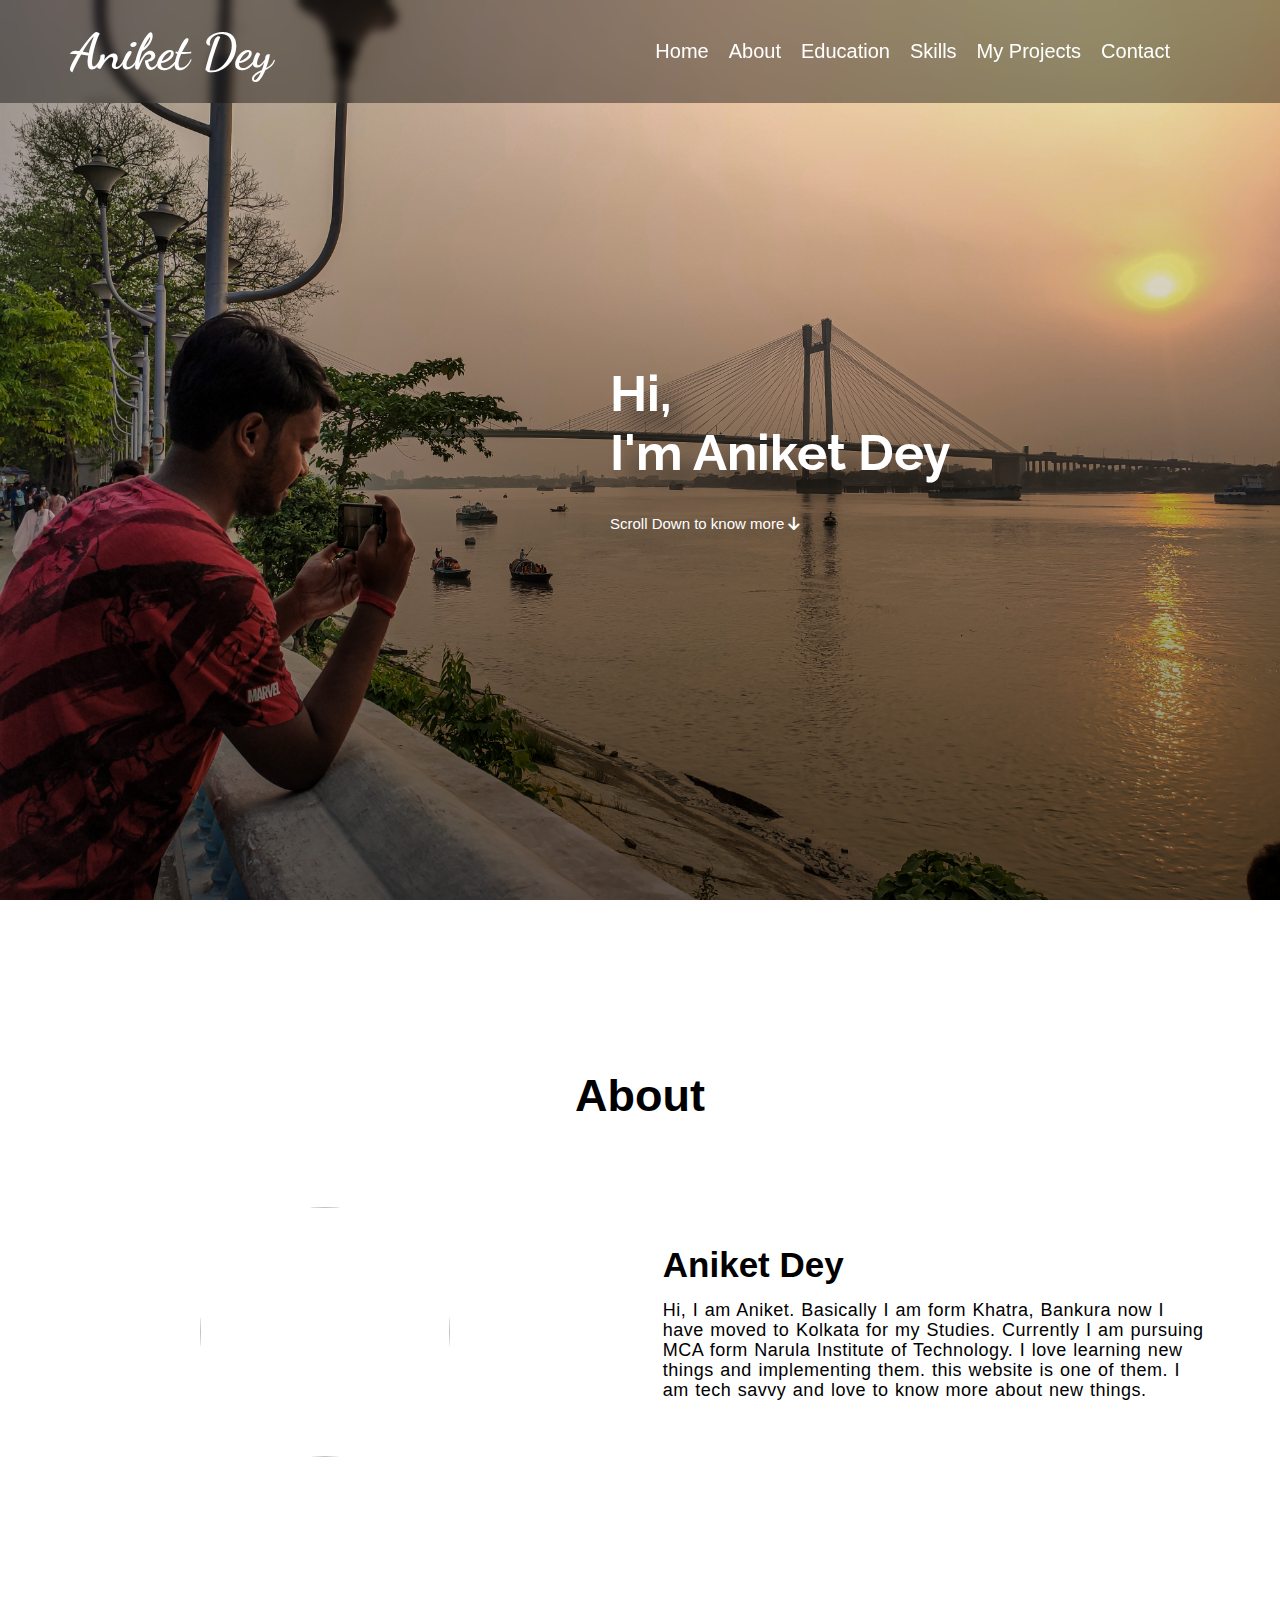
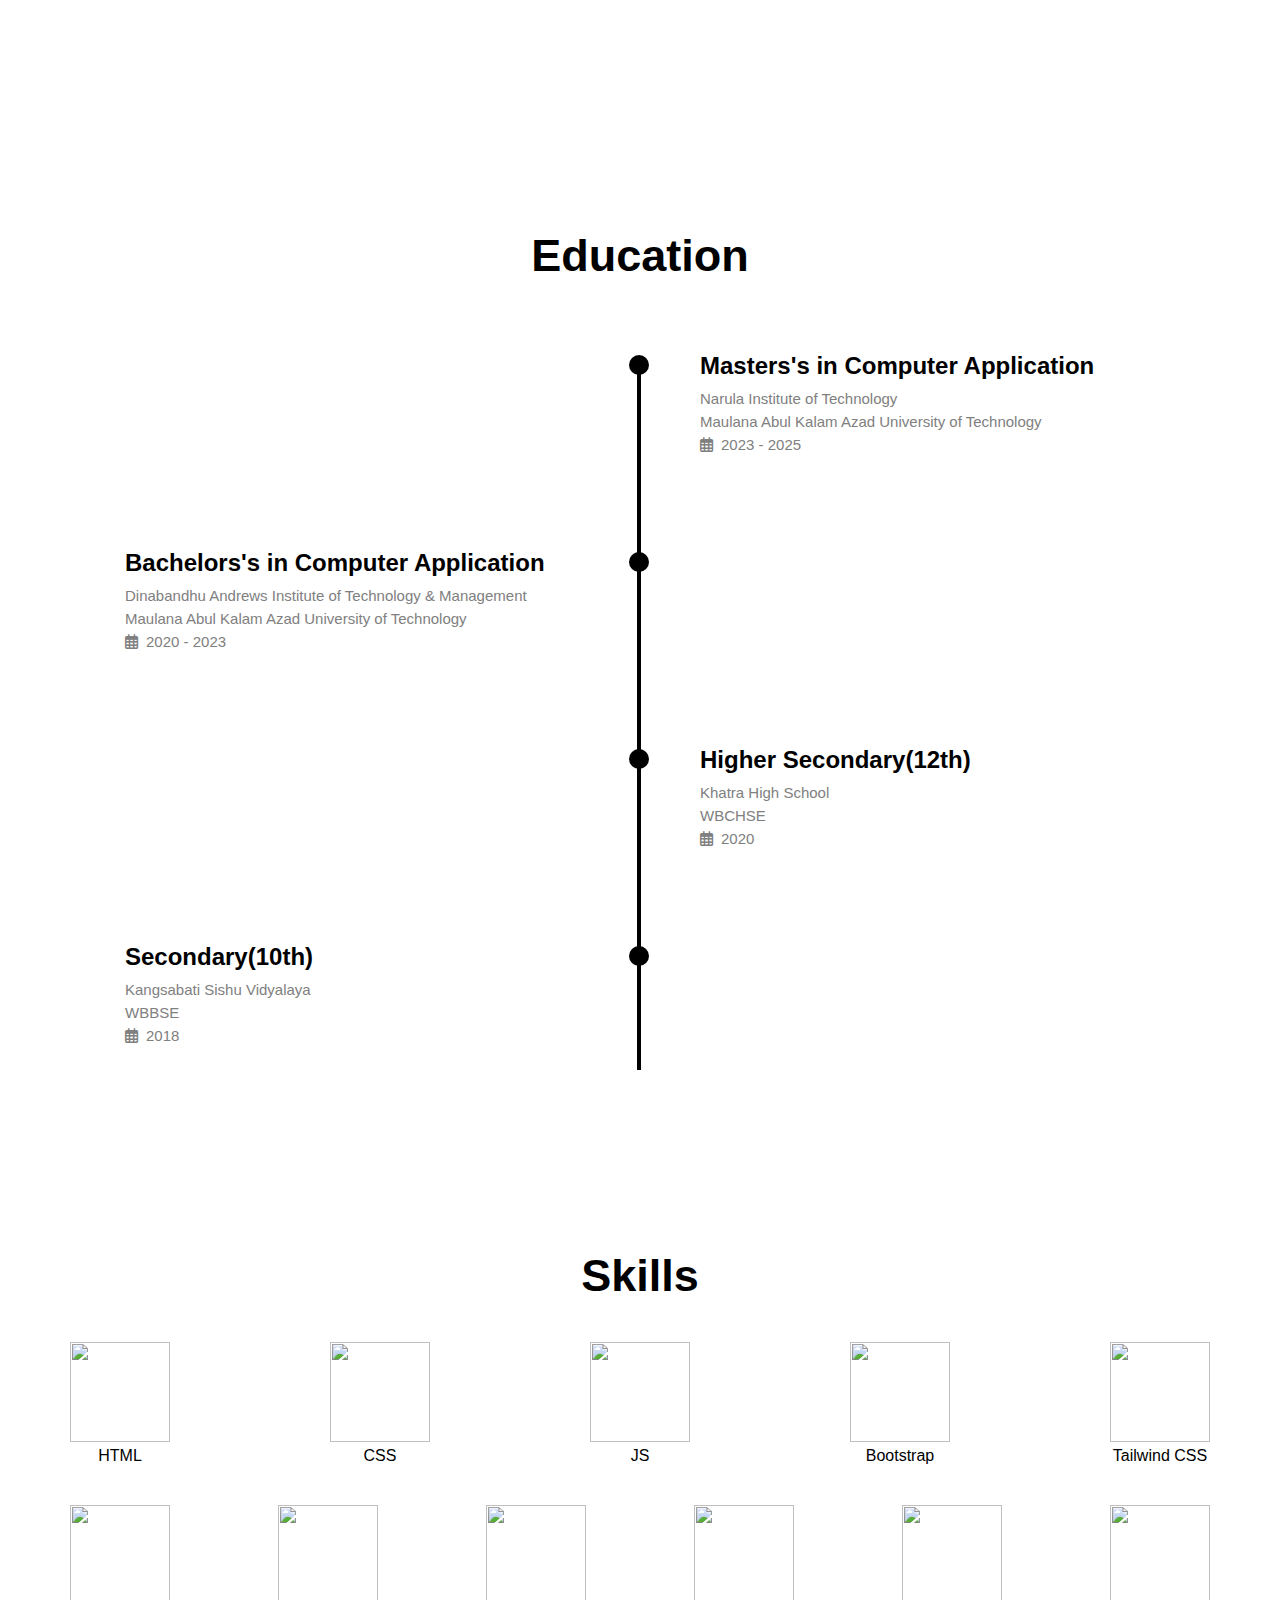
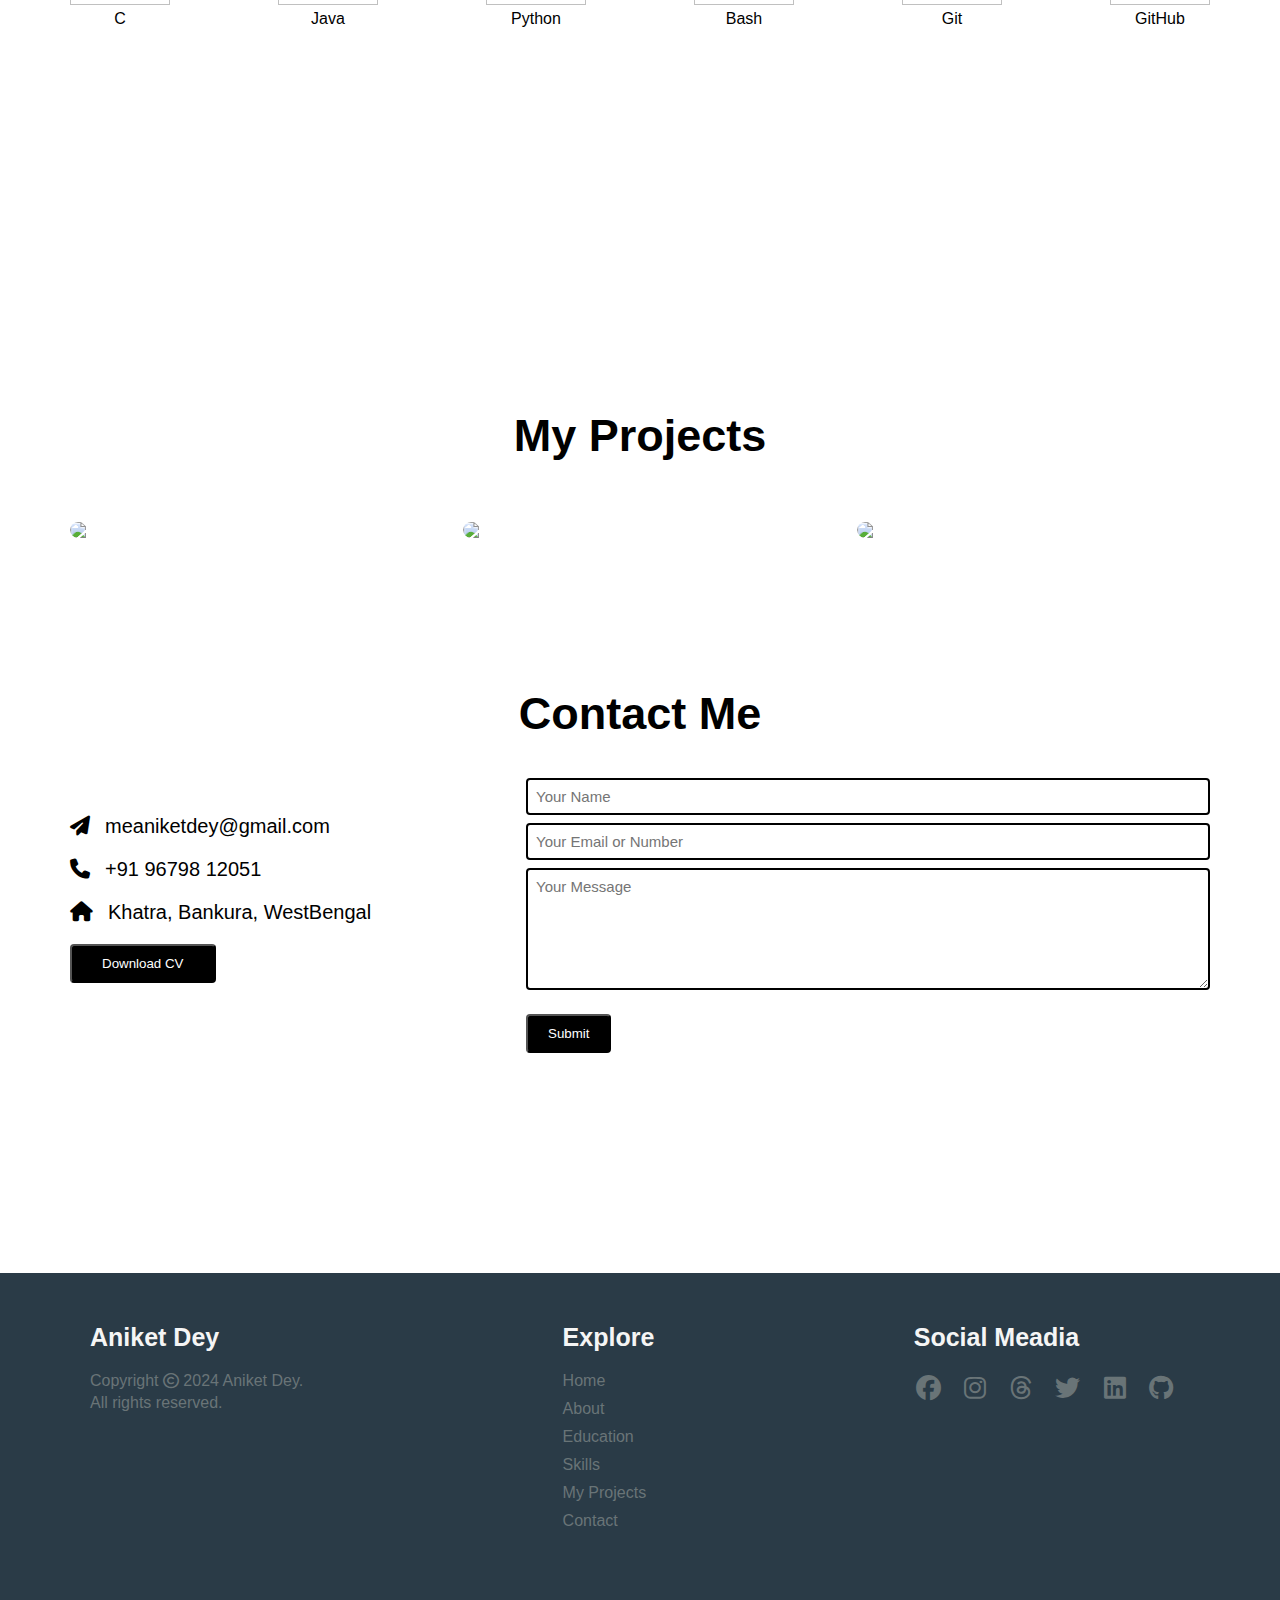
==== index.html @ 24ded34e "added fav icon and comments" ====
<!DOCTYPE html>
<html lang="en">

<head>
    <meta charset="UTF-8">
    <meta http-equiv="X-UA-Compatible" content="IE=edge">
    <meta name="viewport" content="width=device-width, initial-scale=1.0">
    <link rel="preconnect" href="https://fonts.googleapis.com">
    <link rel="preconnect" href="https://fonts.gstatic.com" crossorigin>
    <link href="https://fonts.googleapis.com/css2?family=Dancing+Script:wght@600&display=swap" rel="stylesheet">

    <!-- Lenis CSS Smooth Scroll CDN -->
    <link rel="stylesheet" href="https://unpkg.com/lenis@1.1.13/dist/lenis.css">

    <!-- google fonts links -->
    <link rel="preconnect" href="https://fonts.googleapis.com">
    <link rel="preconnect" href="https://fonts.gstatic.com" crossorigin>
    <link href="https://fonts.googleapis.com/css2?family=Raleway:wght@300&display=swap" rel="stylesheet">
    <link rel="stylesheet" href="https://fonts.googleapis.com/css2?family=Material+Symbols+Outlined:opsz,wght,FILL,GRAD@48,400,0,0" />

    <link rel="preconnect" href="https://fonts.googleapis.com">
    <link rel="preconnect" href="https://fonts.gstatic.com" crossorigin>
    <link href="https://fonts.googleapis.com/css2?family=Montserrat&display=swap" rel="stylesheet">

    <link rel="preconnect" href="https://fonts.googleapis.com">
    <link rel="preconnect" href="https://fonts.gstatic.com" crossorigin>
    <link href="https://fonts.googleapis.com/css2?family=Bebas+Neue&display=swap" rel="stylesheet">

    <!-- favicon Links -->
    <link rel="apple-touch-icon" sizes="180x180" href="fav/apple-touch-icon.png">
    <link rel="icon" type="image/png" sizes="32x32" href="fav/favicon-32x32.png">
    <link rel="icon" type="image/png" sizes="16x16" href="fav/favicon-16x16.png">
    <link rel="manifest" href="fav/site.webmanifest">

    <!-- Font Awesome CDN -->
    <link rel="stylesheet" href="https://cdnjs.cloudflare.com/ajax/libs/font-awesome/6.1.1/css/all.min.css">

    <title>Aniket | Home</title>
    <link rel="stylesheet" href="css/style.css">
</head>

<body>

    <!-- -----------navbar----------- -->

    <div class="header">
        <div class="container">
            <nav class="navbar">
                <div>
                    <h1 id="aniket">Aniket Dey</h1>
                </div>
                <div class="navlink">
                    <ul class="nav-btns">
                        <li><a class="nav-btn " id="btn1" onclick="cng()" href="#home">Home</a></li>
                        <li><a class="nav-btn" id="btn2" onclick="cng2()" href="#about">About</a></li>
                        <li><a class="nav-btn" id="btn2" onclick="cng2()" href="#edu">Education</a></li>
                        <li><a class="nav-btn" id="btn3" onclick="" href="#skills">Skills</a></li>
                        <li><a class="nav-btn" onclick="" href="#project">My Projects</a></li>
                        <li><a class="nav-btn" onclick="" href="#contact">Contact</a></li>
                    </ul>
                </div>
            </nav>
        </div>
    </div>

    <!-- -----------Home----------- -->

    <div class="banner" id="home">
        <div class="text-box">
            <div class="container">
                <div class="text-col">
                    <!-- Element to contain animated typing -->
                    <!-- <span class="h1">Hi, My name is Aniket</span>
                    <span id="element"></span> -->
                    <div class="box">
                        <h1>
                            <span class="h1">Hi,<br>I'm Aniket Dey</span>
                            <br/>
                            <!-- <span class="h1">I'm a </span> -->
                            <span id="element"></span>
                        </h1>
                        <div class="scroll">
                            <a href="#about">
                                Scroll Down to know more
                                <i class="fa-solid fa-arrow-down"></i>
                            </a>
                        </div>
                    </div>  
                </div>
            </div>
        </div>
    </div>

    <!-- -----------about----------- -->

    <section class="about" id="about">
        <div class="title">
            <h1>About</h1>
        </div>
        <div class="container" id="about-con">
            <div class="about-box">
                <div class="about-col about-box1" id="photo">
                    <img src="images1/new.jpg" alt="">
                </div>
                <div class="about-col about-box2" id="about-text">
                    <h2>Aniket Dey</h2>

                    <p>Hi, I am Aniket. Basically I am form Khatra, Bankura now I have moved to Kolkata for my Studies.
                        Currently I am pursuing MCA form Narula Institute of Technology. I love
                        learning new things and implementing them. this website is one of them. I am tech savvy and love
                        to know more about new things.
                    </p>
                </div>
            </div>
        </div>
    </section>

    <!-- -----------education----------- -->

    <section class="edu" id="edu">
        <div class="title">
            <div class="title-box">
                <h1>Education</h1>
            </div>
        </div>
        <div class="container">
            <div class="timeline">
                <div class="cont right">
                    <div class="content">
                        <h2>Masters's in Computer Application</h2>
                        <p>Narula Institute of Technology</p>
                        <p>Maulana Abul Kalam Azad University of Technology</p>
                        <p><i class="fa-regular fa-calendar-days"></i>2023 - 2025</p>
                    </div>
                </div>
                <div class="cont left">
                    <div class="content">
                        <h2>Bachelors's in Computer Application</h2>
                        <p>Dinabandhu Andrews Institute of Technology & Management</p>
                        <p>Maulana Abul Kalam Azad University of Technology</p>
                        <p><i class="fa-regular fa-calendar-days"></i>2020 - 2023</p>
                    </div>
                </div>
                <div class="cont right">
                    <div class="content">
                        <h2>Higher Secondary(12th)</h2>
                        <p>Khatra High School</p>
                        <p>WBCHSE</p>
                        <p><i class="fa-regular fa-calendar-days"></i>2020</p>
                    </div>
                </div>
                <div class="cont left">
                    <div class="content">
                        <h2>Secondary(10th)</h2>
                        <p>Kangsabati Sishu Vidyalaya</p>
                        <p>WBBSE</p>
                        <p><i class="fa-regular fa-calendar-days"></i>2018</p>
                    </div>
                </div>
              </div>
        </div>
        
    </section>

    <!-- -----------skills----------- -->

    <section class="skills" id="skills">
        <div class="title">
            <h1>Skills</h1>
        </div>
        <div class="container">
            <div class="skills-box">
                <div class="skills-row">
                    <div class="skills-col">
                        <img src="images1/html.svg" alt="">
                        <p>HTML</p>
                    </div>

                    <div class="skills-col">
                        <img src="images1/css.svg" alt="">
                        <p>CSS</p>
                    </div>

                    <div class="skills-col">
                        <img src="images1/javascript.svg" alt="">
                        <p>JS</p>
                    </div>

                    <div class="skills-col">
                        <img src="images1/bootstrap.svg" alt="">
                        <p>Bootstrap</p>
                    </div>

                    <div class="skills-col">
                        <img src="images1/tailwind-css.svg" alt="">
                        <p>Tailwind CSS</p>
                    </div>
                    
                </div>
                
                <div class="skills-row" id="box2">
                    <div class="skills-col">
                        <img src="images1/c.svg" alt="">
                        <p>C</p>
                    </div>

                    <div class="skills-col">
                        <img src="images1/java.svg" alt="">
                        <p>Java</p>
                    </div>
                    
                    <div class="skills-col">
                        <img src="images1/python.svg" alt="">
                        <p>Python</p>
                    </div>
                    
                    <div class="skills-col">
                        <img src="images1/bash.svg" alt="">
                        <p>Bash</p>
                    </div>
                    <div class="skills-col">
                        <img src="images1/git.svg" alt="">
                        <p>Git</p>
                    </div>
                    <div class="skills-col">
                        <img src="images1/github.svg" alt="">
                        <p>GitHub</p>
                    </div>
                </div>
            </div>
        </div>
    </section>

    <!-- -----------Projects----------- -->

    <section class="project" id="project">
        <div class="title">
            <h1>My Projects</h1>
        </div>
        <div class="container">
            <div class="project-box">

                <div class="project-col">
                    <img src="images1/work-2.png">
                    <div class="layer">
                        <h3>Sproutt Media's Website</h3>
                        <p> I've designed and developed a responsive website for Sproutt Media that looks great on any device and has integrated Google Sheets to streamline inquiries directly from the site.  <br><br>*it's a paid work so can't share the code</p>
                        <div class="links">
                            <a href="https://sprouttmedia.com/" target="_blank">
                                <i class="fa-solid fa-arrow-up-right-from-square"></i>
                            </a>
                        </div>
                    </div>
                </div>

                <div class="project-col">
                    <img src="images1/work-3.png">
                    <div class="layer">
                        <h3>CV Wala</h3>
                        <p>CV Wala is a web-based application that simplifies the process of creating a professional-looking CV</p>
                        <div class="links">
                            <a href="http://cvwala.infinityfreeapp.com/?i=1" target="_blank" title="Follow Link">
                                <i class="fa-solid fa-arrow-up-right-from-square"></i>
                            </a>
                            <a href="https://github.com/AniketDey06/CV_Wala" target="_blank" title="Source Code">
                                <i class="fa-brands fa-github"></i>
                            </a>
                        </div>
                    </div>
                </div>

                <div class="project-col">
                    <img src="images1/work-1.png">
                    <div class="layer">
                        <h3>My Portfolio Website</h3>
                        <p>It is show case my Skills, Projects and Deatails</p>
                        <div class="links">
                            <a href="https://github.com/AniketDey06/Portfoliohost" target="_blank" title="Follow Link">
                                <i class="fa-brands fa-github"></i>
                            </a>
                            <!-- <a href="https://aniketdey06.github.io/university/" target="_blank" title="Source Code">
                                <i class="fa-brands fa-github"></i>
                            </a> -->
                        </div>
                    </div>
                </div>

            </div>
        </div>
    </section>

    <!-- -----------Contact----------- -->

    <section class="contact" id="contact">
        <div class="title">
            <h1 class="sub-title">Contact Me</h1>
        </div>
        <div class="container">
            <div class="contact-box">
                <div class="contact-1">
                    <p><i class="fa-solid fa-paper-plane"></i><a href="https://mail.google.com/mail/u/0/?view=cm&amp;fs=1&amp;tf=1&amp;source=mailto&amp;to=meaniketdey@gmail.com" target="_blank" rel="nofollow noopener" title="Send Email">meaniketdey@gmail.com</a></p>
                    <p><i class="fa-solid fa-phone"></i><a href="tel:+919679812051" title="Call">+91 96798 12051</a></p>
                    <p><i class="fa-solid fa-house"></i>Khatra, Bankura, WestBengal</p>
                    <button type="submit" class="cv btn">
                        <a href="CURRICULAM VITAE.pdf" download="">Download CV</a>
                    </button>
                </div>
                <div class="contact-2">
                    <form name="submit-to-google-sheet">
                        <input type="text" name="Name" placeholder="Your Name" required>
                        <input type="email number" name="Email" placeholder="Your Email or Number" required>
                        <textarea name="Message" rows="6" placeholder="Your Message"></textarea>
                        <button type="submit" class="btn" id="submit">Submit</button>
                    </form>
                    <span id="msg">

                    </span>
                </div>
            </div>
        </div>
    </section>

    <!-- -----------footer----------- -->

    <footer class="foot">
        <div class="container">
            <div class="foot-box">
                <div class="foot-col">
                    <h1>Aniket Dey</h1>
                    <div class="foot-item">
                        <p>Copyright <i class="fa-regular fa-copyright"></i> 2024 Aniket Dey.</p>
                        <p>All rights reserved.</p>
                    </div>
                </div>
                <div class="foot-col">
                    <h1>Explore</h1>
                    <div class="foot-item">
                        <a href="#home">Home</a>
                        <a href="#about">About</a></li>
                        <a href="#edu">Education</a></li>
                        <a href="#skills">Skills</a>
                        <a href="#project">My Projects</a>
                        <a href="#contact">Contact</a>
                    </div>
                </div>
                <div class="foot-col">
                    <h1>Social Meadia</h1>
                    <div class="foot-item">
                        <div class="icons">
                            <a href="https://www.facebook.com/aniket.dey.3998263" target="_blank">
                                <i class="fa-brands fa-facebook"></i>
                            </a>
                            <a href="https://instagram.com/aniket_dey_?igshid=YmMyMTA2M2Y=" target="_blank">
                                <i class="fa-brands fa-instagram"></i>
                            </a>
                            <a href="https://www.threads.net/@aniket_dey_" target="_blank">
                                <i class="fa-brands fa-threads"></i>
                            </a>
                            <a href="https://twitter.com/AniketDey_?t=77IrFB-_2N0jn8jHbGXH6w&s=08" target="_blank">
                                <i class="fa-brands fa-twitter"></i>
                            </a>
                            <a href="https://www.linkedin.com/in/aniket-dey-415ab4246" target="_blank">
                                <i class="fa-brands fa-linkedin"></i>
                            </a>
                            <a href="https://github.com/AniketDey06" target="_blank">
                                <i class="fa-brands fa-github"></i>
                            </a>
                        </div>
                    </div>
                </div>
            </div>
        </div>
    </footer>


    <!-- lenis Smooth Scroll CDN -->
    <script src="https://unpkg.com/lenis@1.1.13/dist/lenis.min.js"></script> 

    <!-- Lenis Smooth Scroll setup JS -->
    <script>
        const lenis = new Lenis()

        function raf(time) {
            lenis.raf(time)
            requestAnimationFrame(raf)
        }

        requestAnimationFrame(raf)
    </script>

    <!-- Load library from the CDN -->
    <script src="https://unpkg.com/typed.js@2.0.16/dist/typed.umd.js"></script>

    <!-- Setup and start animation! -->
    <script>
        var typed = new Typed('#element', {
            strings: ['Web Developer', 'Front-end Designer', 'Freelancer'],
            typeSpeed: 50,
            loop: true
        });
    </script>


    <!-- -----------Contact form----------- -->

    <script>
        const scriptURL = 'https://script.google.com/macros/s/AKfycbyYKMcqxNwmUknYV98rZva_mEgQDG1DT-sWE2nv4iZ9PsyEM9rnydAwpBmk3xLFHGhzTA/exec'
        const form = document.forms['submit-to-google-sheet']
        const msg = document.getElementById("msg")
        const submit = document.getElementById("submit")


        form.addEventListener('submit', e => {
            e.preventDefault()
            submit.disabled = true;
            fetch(scriptURL, { method: 'POST', body: new FormData(form) })
            .then(response => {
                msg.innerHTML = "Message sent Successfully!"
                setTimeout(function () {
                    msg.innerHTML = ""
                    submit.disabled = false;
                }, 2000)
                form.reset()
            })
            .catch(error => console.error('Error!', error.message))
        })
    </script>
    <script src="https://kit.fontawesome.com/937cb35aee.js" crossorigin="anonymous"></script>
</body>

</html>
---- css/style.css ----
/* Lenis Smooth Scroll Setup CSS */
html.lenis,
html.lenis body {
    height: auto;
}

.lenis.lenis-smooth {
    scroll-behavior: auto !important;
}

.lenis.lenis-smooth [data-lenis-prevent] {
    overscroll-behavior: contain;
}

.lenis.lenis-stopped {
    overflow: hidden;
}

.lenis.lenis-smooth iframe {
    pointer-events: none;
}


/* Normal CSS */
* {
    margin: 0;
    padding: 0;
    box-sizing: border-box;
    font-family: 'Poppins', sans-serif;
}

html {
    scroll-behavior: smooth;
}

::-webkit-scrollbar {
    width: 0rem;
}

/* ::-webkit-scrollbar-track{
    background-color: rgb(120, 112, 112);
} */

/* ::-webkit-scrollbar-thumb{
    background-color: rgb(170, 170, 170);
    border-radius: 10px;
    border: 4px solid transparent;
    background-clip: content-box;
} */

.banner {
    width: 100%;
    height: 100vh;
    background: linear-gradient(rgba(4, 9, 30, 0), rgba(0, 0, 0, 0.5)), url(../images1/bg.jpg);
    background-size: cover;
    background-position: center center;
    margin-top: 0;
    position: relative;
    background-attachment: fixed;
    display: flex;
    align-items: center;
    justify-content: center;
}

.header {
    background: rgba(0, 0, 0, 40%);
    backdrop-filter: blur(5px);
    width: 100%;
    /* height: 20%; */
    background-position: fixed;
    position: fixed;
    top: 0;
    margin-bottom: 0;
    z-index: 2;
}

.container {
    width: 1140px;
    margin: auto;
}

/* navbar */

.navbar {
    display: flex;
    justify-content: space-between;
    align-items: center;
}

.navbar h1 {
    color: white;
    font-size: 50px;
    transition: 1s;
    z-index: 200;
    font-family: 'Dancing Script', cursive;
    /* font-family: 'Bebas Neue', sans-serif; */
}

.navbar h1:hover {
    text-shadow: 20px 20px 25px black;
}

.navlink ul {
    margin: 40px;
    display: flex;
}

.navlink ul li {
    text-align: center;
    padding-left: 20px;
    list-style: none;
}

.navlink ul li a {
    text-decoration: none;
    color: white;
    position: relative;
    font-size: 20px;
    font-weight: 300;
    transform: 1s;
}

.navlink ul li a::after {
    content: '';
    width: 00;
    height: 3px;
    background: white;
    position: absolute;
    left: 0;
    bottom: -6px;
    transition: 0.5s;
    border-radius: 5px;
}

.navlink ul li a:hover::after {
    width: 100%;
}

.navlink ul li .active-btn::after {
    width: 100%;
}

/* body */

.text-box {
    font-size: 30px;
    display: flex;
    /* top: 36%; */
    right: 200px;
    position: absolute;
}

.text-col {
    color: white;
    float: right;
    padding: 20px 0px;
    font-size: 30px;
    display: flex;
    justify-content: space-between;

    width: 470px;
    height: 275ox;
}


.text-col h1 span {
    text-shadow: 20px 20px 20px rgb(0 0 0 / 50%);
    font-family: 'Raleway', sans-serif;
    /* width: 6000px !important; */
}



.text-col h1 {
    margin-bottom: 20px;
    /* width: 650px; */
    font-size: 50px;
}

.text-col a {
    font-size: 15px;
    text-decoration: none;
    text-align: right;
    color: white;
}

.text-col a i {
    font-size: 15px;
}

/* #element{
    width: 6000px !important;
} */

/* about */

.about {
    width: 100%;
    text-align: center;
    margin-top: 40px;
    padding-top: 130px;
    height: 80vh;
}

#about-con {
    margin: auto;
}

section h1 {
    font-size: 45px;
    /* text-transform: uppercase; */
}

.about-box {
    width: 100%;
    display: flex;
    margin-top: 50px;
    margin-bottom: 50px;
    position: relative;
    justify-content: space-between;
}

.about-col {
    flex-basis: 48%;
    width: 500px;
    height: 300px;
    text-align: left;
    display: flex;
    flex-direction: column;
    align-items: left;
    justify-content: center;

}

#photo img {
    width: 250px;
    height: 250px;
    border-radius: 50%;
    position: absolute;
    top: 35px;
    left: 130px;

}

.about-col h2 {
    font-size: 35px;
}

.about-col p {
    margin-top: 15px;
    line-height: 20px;
    word-spacing: 1px;
    letter-spacing: 0.5px;
    font-size: large;
}

.title h1 {
    position: relative;
}

.about .title h1::before {
    height: 2.5px;
}

.about:hover>.title h1::before {
    width: 130px;
}

/* education */

.edu {
    width: 100%;
    text-align: center;
    margin-top: 40px;
    padding-top: 130px;
    /* height: 80vh; */
}

.edu:hover>.title h1::before {
    width: 217px;
}

.timeline {
    position: relative;
    max-width: 1200px;
    margin: 0 auto;
}

/* The actual timeline (the vertical ruler) */
.timeline::after {
    content: '';
    position: absolute;
    width: 4px;
    background-color: rgb(0, 0, 0);
    top: 25px;
    bottom: 0;
    left: 50%;
    margin-left: -3px;
}

/* Container around content */
.cont {
    padding: 10px 40px;
    position: relative;
    background-color: inherit;
    width: 50%;
    margin-top: 50px;
    margin-bottom: 50px;
}

/* The circles on the timeline */
.cont::after {
    content: '';
    position: absolute;
    width: 20px;
    height: 20px;
    right: -9px;
    background-color: rgb(0, 0, 0);
    /* border: 4px solid #FF9F55; */
    top: 23px;
    border-radius: 50%;
    z-index: 0;
}

/* Place the container to the left */
.left {
    left: 0;
}

/* Place the container to the right */
.right {
    left: 575px;
}



/* Fix the circle for containers on the right side */
.right::after {
    left: -16px;
}

/* The actual content */
.content {
    padding: 10px 15px;
    background-color: white;
    position: relative;
    border-radius: 6px;
    /* box-shadow: 0 8px 20px rgb(0 0 0 / 30%); */
    text-align: left;
}

.content h2 {
    margin-bottom: 10px;
}

.content p {
    margin-bottom: 6px;
    font-size: 15px;
    color: gray;
}

.content p i {
    margin-right: 8px;
}

/* Media queries - Responsive timeline on screens less than 600px wide */
@media screen and (max-width: 1200px) {

    /* Place the timelime to the left */
    .timeline::after {
        left: 26px;
    }

    /* Full-width containers */
    .cont {
        width: 100%;
        padding-left: 70px;
        padding-right: 25px;
    }

    /* Make sure that all arrows are pointing leftwards */
    .cont::before {
        left: 60px;
        border: medium solid white;
        border-width: 10px 10px 10px 0;
        border-color: transparent white transparent transparent;
    }

    /* Make sure all circles are at the same spot */
    .left::after,
    .right::after {
        left: 15px;
    }

    /* Make all right containers behave like the left ones */
    .right {
        left: 0%;
    }
}

/* skills */

.skills {
    width: 100%;
    text-align: center;
    margin-top: 40px;
    height: 80vh;
    padding-top: 130px;
}


.title h1::before {
    content: "";
    width: 0px;
    height: 2px;
    background-color: rgb(9, 8, 8);
    position: absolute;
    top: 100%;
    transition: 2s;
    border-radius: 10px;
}

.skills .title h1::before {
    height: 2.5px;
}

.skills:hover>.title h1::before {
    width: 115px;
}

.skills-box {
    margin-bottom: 100px;
}

.skills-row {
    margin-top: 40px;
    /* margin-bottom: 50px; */
    display: flex;
    justify-content: space-between;
    /* border: 1px solid blue; */
}

.skills-col {
    text-align: left;
    border-radius: 5px;
    text-align: left;
    position: relative;
    display: flex;
    align-items: center;
    justify-content: center;
    flex-direction: column;
    /* height: 160px;
    width: 115px; */
}

.skills-col i {
    font-size: 100px;
}

.skills-col img {
    height: 100px;
    width: 100px;
}

.skills-col p {
    margin-top: 5px;
    font-weight: 400;
    font-family: 'Poppins', sans-serif;
}

/* -----------Projects----------- */

.project {
    width: 100%;
    text-align: center;
    margin-top: 50px;
    padding-top: 110px;
}

.project .title h1::before {
    height: 2.5px;
}

.project:hover>.title h1::before {
    width: 250px;
}

.project .title h1 {
    padding: 10px;
}

.project-box {
    display: grid;
    grid-template-columns: repeat(auto-fit, minmax(250px, 1fr));
    grid-gap: 40px;
    margin-top: 50px;

}

.project-col {
    border-radius: 10px;
    position: relative;
    overflow: hidden;
}

.project-col img {
    width: 100%;
    border-radius: 10px;
    display: block;
    transition: 0.5s;
}

.layer {
    width: 100%;
    height: 0%;
    background: linear-gradient(rgba(0, 0, 0, 0.5), #95a5a6);
    border-radius: 10px;
    position: absolute;
    left: 0%;
    bottom: 0%;
    overflow: hidden;
    display: flex;
    align-items: center;
    justify-content: center;
    flex-direction: column;
    color: whitesmoke;
    padding: 0 40px;
    text-align: center;
    font-size: 14px;
    transition: 1s;
}

.layer h3 {
    font-size: 20px;
    font-weight: 500;
    margin-bottom: 20px;
}

.layer .links {
    width: 50%;
    display: flex;
    justify-content: space-around;
}

.layer a {
    margin-top: 20px;
    color: black;
    text-decoration: none;
    font-size: 18px;
    line-height: 51px;
    background: #fff;
    width: 50px;
    height: 50px;
    border-radius: 50%;
    font-weight: 900;
}

.project-col:hover img {
    transform: scale(1.1);
}

.project-col:hover .layer {
    height: 100%;
}

/* -----------Contact----------- */

.contact {
    width: 100%;
    text-align: center;
    margin-top: 20px;
    margin-bottom: 40px;
    height: 75vh;
    padding-top: 130px;
}

.contact .title h1::before {
    height: 2.5px;
}

.contact:hover>.title h1::before {
    width: 242px;
}

.contact-box {
    display: flex;
    text-align: left;
    align-items: center;
    justify-content: space-between;
    padding-top: 30px;
    padding-bottom: 30px;
}

.contact-1 {
    flex-basis: 35%;
    margin-bottom: 80px;
}

.contact-2 {
    flex-basis: 60%;
}

.contact-1 p {
    margin-top: 20px;
    font-size: 20px;
}

.contact-1 p a {
    text-decoration: none;
    color: #000;
    font-size: 20px;
}

.contact-1 p i {
    margin-right: 15px;
}

.contact-2 form {
    width: 100%;
}

form input,
form textarea {
    width: 100%;
    padding: 8px;
    margin-top: 8px;
    outline: black;
    border-radius: 4px;
    font-size: 15px;
    border: 2px solid black;
}

.btn {
    padding: 10px 20px;
    margin-top: 20px;
    background: #000;
    color: white;
    border-radius: 4px;
    transition: 0.5s;
    cursor: pointer;
}

.cv {
    padding: 10px 30px;
    margin-top: 20px;
}

.cv a {
    text-decoration: none;
    color: white;
    width: 100%;
}

.cv:hover>a {
    color: #000;
}

.btn:hover {
    background: white;
    border-color: black;
    color: black;
}

#msg {
    color: #61b752;
    margin-top: 15px;
    display: block;
}

.foot {
    width: 100%;
    margin-top: 40px;
    height: 40vh;
    background: #2A3B47;
    ;
}

.foot-box {
    margin: 20px;
    padding-top: 50px;
    display: flex;
    flex-basis: 33%;
    justify-content: space-between;
}

.foot-col h1 {
    color: whitesmoke;
    font-size: 25px;
}


.foot-item {
    margin-top: 20px;
    color: #697477;
    display: flex;
    flex-direction: column;
}

.foot-item p {
    padding-bottom: 4px;
}

.foot-item a {
    padding-left: 0;
    color: #697477;
    text-decoration: none;
    padding-bottom: 10px;
    transition: 0.5s;
}

.foot-item a:hover {
    color: white;
}

.icons a {
    text-decoration: none;
    font-size: 25px;
    margin-right: 15px;
    display: inline-block;
    transition: 0.5s;
    padding: 2px;
}

.icons a:hover {
    color: whitesmoke;
    transform: translateY(-5px);
}

.contact-2 span {
    height: 20px;
}








@media screen and (max-width: 1150px) {
    .container {
        width: auto;
        /* margin: auto; */
        padding: 10px 10%;
    }

    .navbar {
        display: flex;
        flex-direction: column;
        margin-top: 15px;
        justify-content: center;
        align-items: center;
    }

    .navlink ul {
        margin: 10px;
        display: flex;

    }

    .navlink ul li {
        text-align: center;
        padding-left: 5px;
        padding-right: 5px;
        list-style: none;

    }

    .navlink ul li a {
        text-decoration: none;
        color: white;
        position: relative;
        font-size: 12px;
        font-weight: 300;
        transform: 1s;
    }

    .banner {
        width: 100%;
        height: 100vh;
        background: linear-gradient(rgba(4, 9, 30, 0), rgba(0, 0, 0, 0.5)), url(../images1/bg_responcive.jpg);
        /* background: rgb(94, 94, 94); */
        background-size: cover;
        background-position: center left;
        margin-top: 0;
        position: relative;
        background-attachment: fixed;
        display: flex;
        align-items: center;
        justify-content: center;
    }

    .text-box {
        right: 40px;
        justify-content: center;
        align-items: center;
    }

    .text-col {
        width: auto;
        height: auto;
        display: flex;
        align-items: center;
        justify-content: center;
    }

    .box {
        width: auto;
        /* display: flex; */
        /* height: 315px; */
        width: 300px;
    }

    .box>h1 {
        height: 300px;
        width: 250px;
    }

    /* about */
    .about {
        margin-top: 80px;
        margin-bottom: 190px;

    }

    .about-box {
        margin-top: 70px;
        display: flex;
        height: 80vh;
        width: 100%;
        /* position: static; */
        flex-direction: column;
        justify-content: space-between;
        align-items: center;

    }

    .about-col {
        display: flex;
        width: 300px;
        height: 300px;
        align-items: center;
        justify-content: center;
        text-align: justify;
    }

    .about-box1 {
        background: url(../images1/new.jpg);
        background-size: cover;
        background-position: center center;
        /* width: 250px;
        height: 250px; */
        border-radius: 50%;
        display: block;
    }

    #about-text p {
        text-align: center;
        line-height: 20px;
    }

    #photo img {
        /* width: 250px;
        height: 250px;
        border-radius: 50%; */
        display: none;
    }

    .skills {
        height: auto;
        width: auto;
    }

    .skills-row {
        flex-wrap: wrap;
        justify-content: space-around;
    }

    .project-box {
        flex-wrap: wrap;
        justify-content: space-around;
    }

    .layer {
        height: 100%;
    }

    .contact {
        height: 100vh;
    }

    .contact-box {
        flex-direction: column;
    }


    .foot {
        height: 70vh;
    }

    .foot-box {
        flex-wrap: wrap;
        padding-top: 10px;
        align-items: start;
    }

    .foot-col {
        margin: 15px;
    }
}
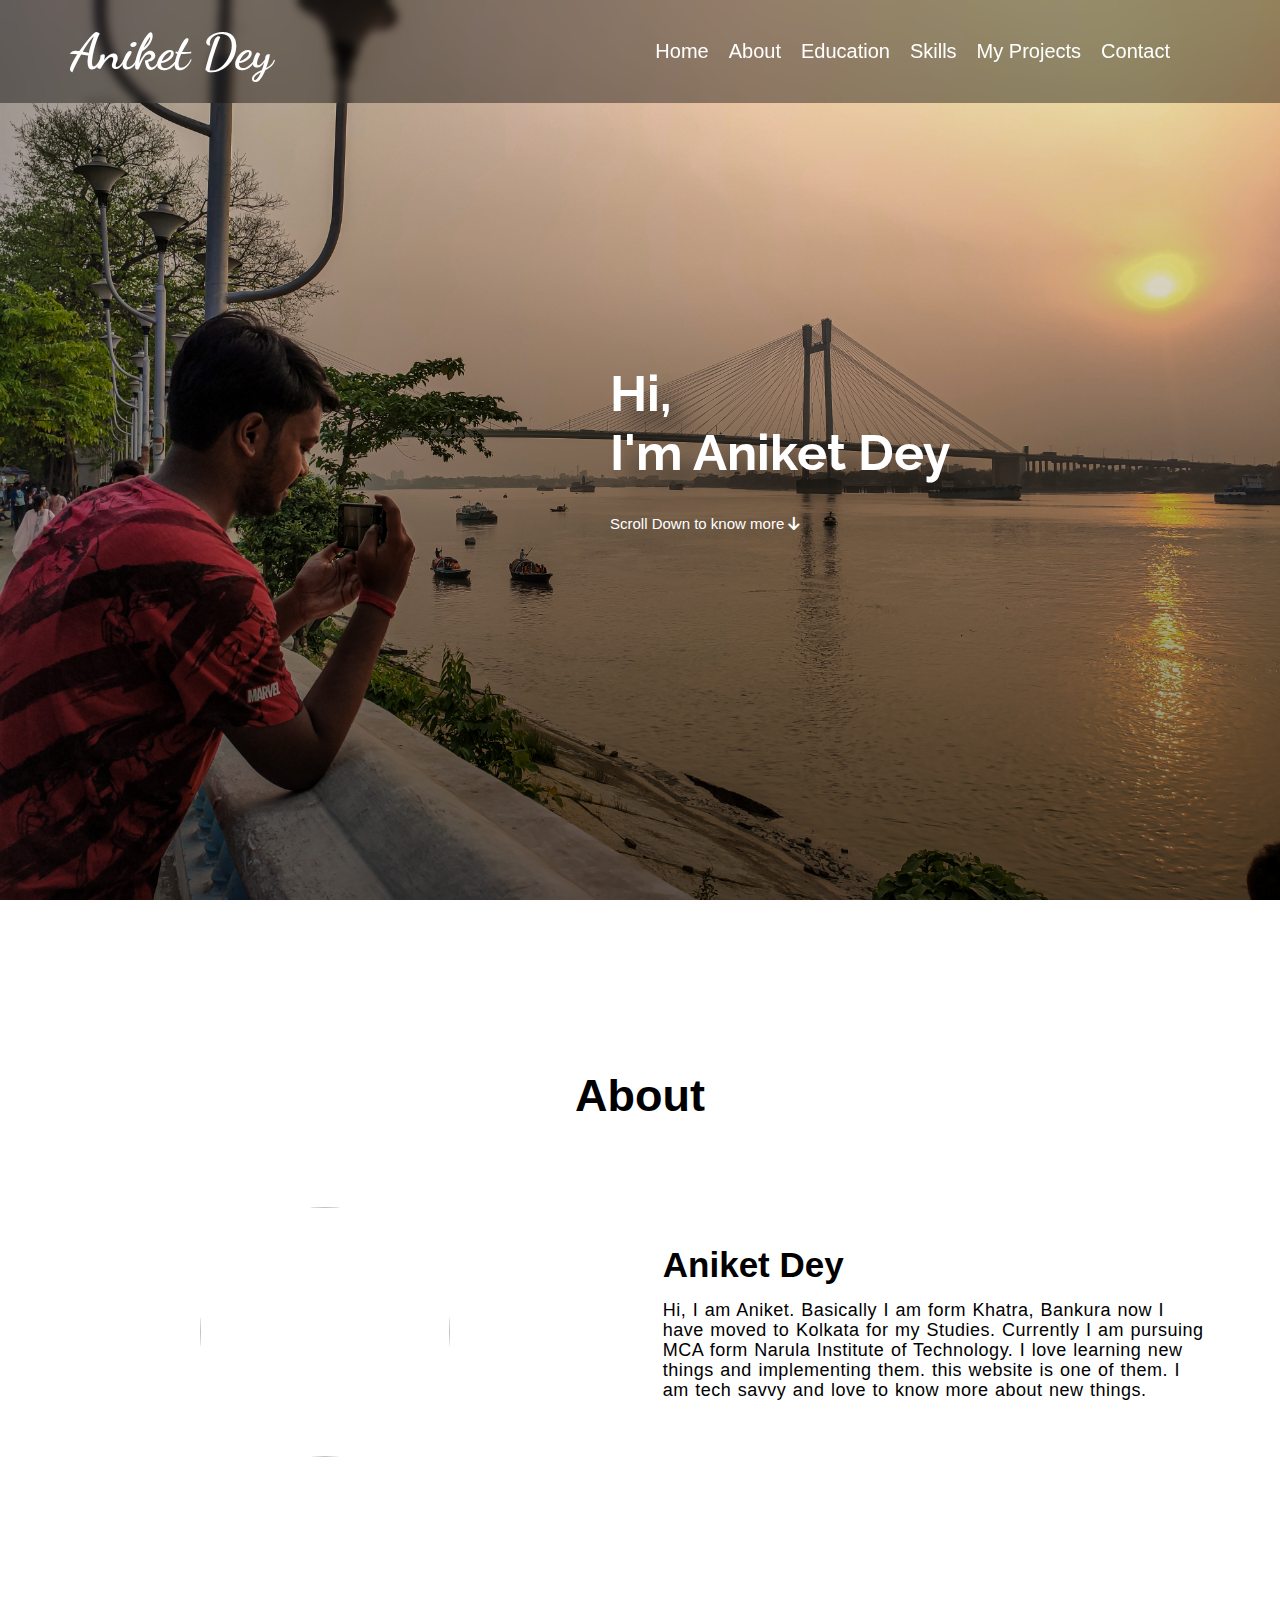
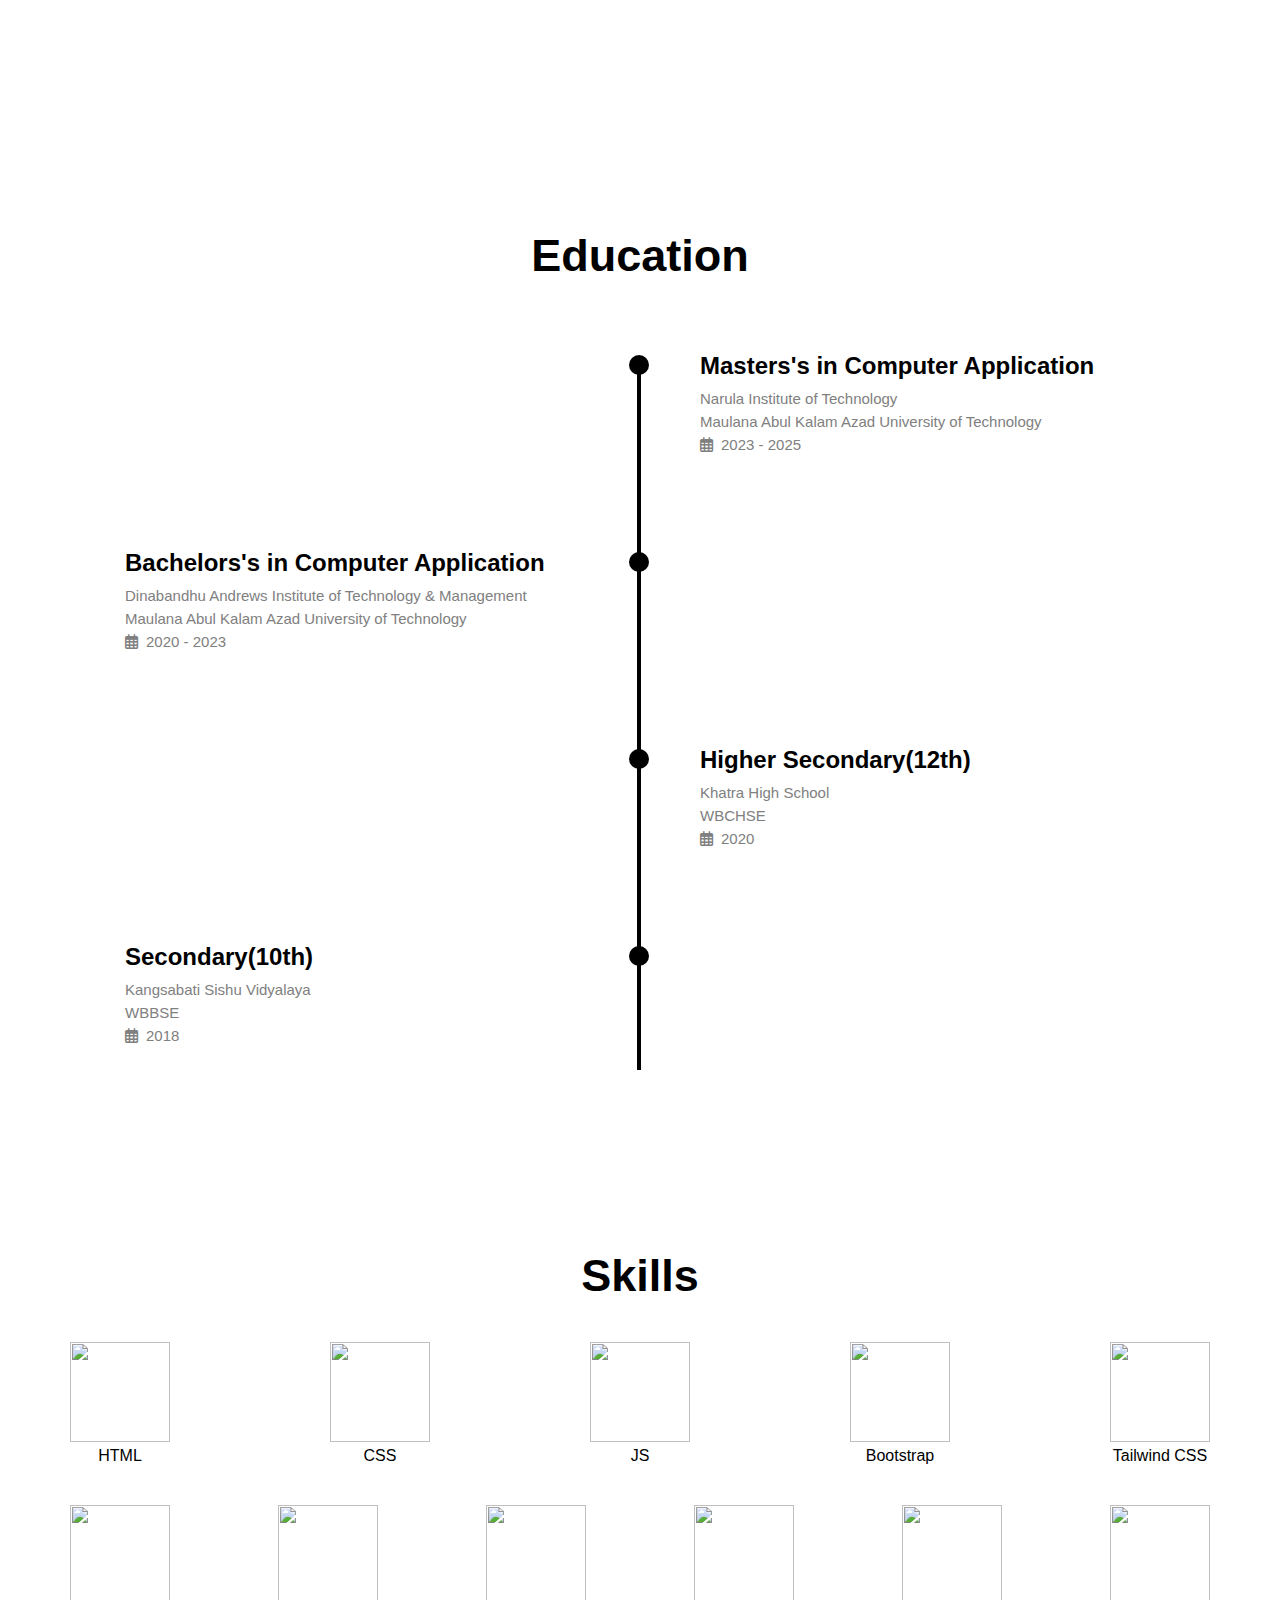
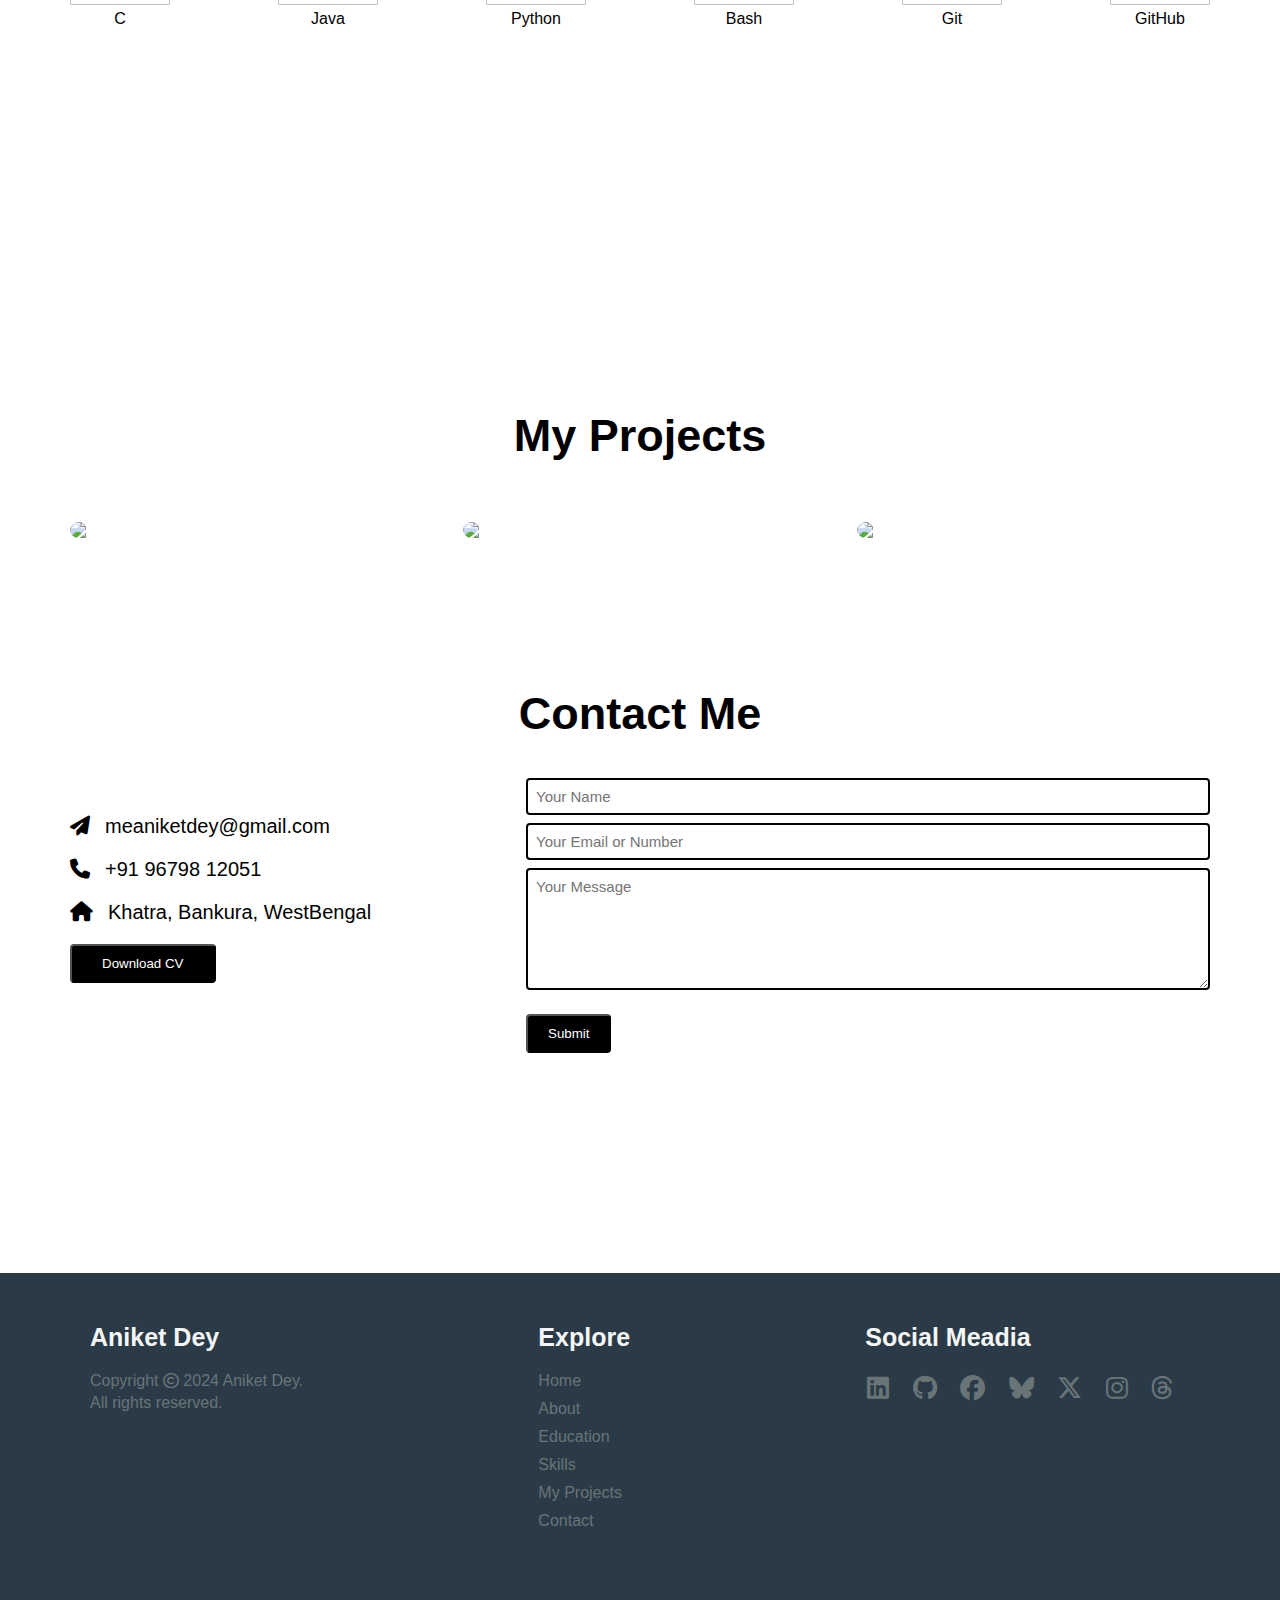
==== commit fd5b6efc: "updated icons in home page and added links page to copy links" ====
--- a/index.html
+++ b/index.html
@@ -5,6 +5,10 @@
     <meta charset="UTF-8">
     <meta http-equiv="X-UA-Compatible" content="IE=edge">
     <meta name="viewport" content="width=device-width, initial-scale=1.0">
+
+    <!-- google search console -->
+    <meta name="google-site-verification" content="gPIET2rKIkOPKRibhdUe0J3QST4iSWr3baQ6nWT9LkQ" />
+
     <link rel="preconnect" href="https://fonts.googleapis.com">
     <link rel="preconnect" href="https://fonts.gstatic.com" crossorigin>
     <link href="https://fonts.googleapis.com/css2?family=Dancing+Script:wght@600&display=swap" rel="stylesheet">
@@ -302,7 +306,7 @@
                     <p><i class="fa-solid fa-phone"></i><a href="tel:+919679812051" title="Call">+91 96798 12051</a></p>
                     <p><i class="fa-solid fa-house"></i>Khatra, Bankura, WestBengal</p>
                     <button type="submit" class="cv btn">
-                        <a href="CURRICULAM VITAE.pdf" download="">Download CV</a>
+                        <a href="AniketDey_Resume.pdf" download="">Download CV</a>
                     </button>
                 </div>
                 <div class="contact-2">
@@ -347,24 +351,30 @@
                     <h1>Social Meadia</h1>
                     <div class="foot-item">
                         <div class="icons">
+                            <a href="https://www.linkedin.com/in/aniket-dey-415ab4246" target="_blank">
+                                <i class="fa-brands fa-linkedin"></i>
+                            </a>
+                            <a href="https://github.com/AniketDey06" target="_blank">
+                                <i class="fa-brands fa-github"></i>
+                            </a>
                             <a href="https://www.facebook.com/aniket.dey.3998263" target="_blank">
                                 <i class="fa-brands fa-facebook"></i>
                             </a>
+                            <a href="https://bsky.app/profile/aniketdey.bsky.social" target="_blank">
+                                <i class="fa-brands fa-bluesky"></i>
+                            </a>
+                            <a href="https://twitter.com/AniketDey_?t=77IrFB-_2N0jn8jHbGXH6w&s=08" target="_blank">
+                                <!-- <i class="fa-brands fa-twitter"></i> -->
+                                <i class="fa-brands fa-x-twitter"></i>
+                            </a>
                             <a href="https://instagram.com/aniket_dey_?igshid=YmMyMTA2M2Y=" target="_blank">
                                 <i class="fa-brands fa-instagram"></i>
                             </a>
                             <a href="https://www.threads.net/@aniket_dey_" target="_blank">
                                 <i class="fa-brands fa-threads"></i>
                             </a>
-                            <a href="https://twitter.com/AniketDey_?t=77IrFB-_2N0jn8jHbGXH6w&s=08" target="_blank">
-                                <i class="fa-brands fa-twitter"></i>
-                            </a>
-                            <a href="https://www.linkedin.com/in/aniket-dey-415ab4246" target="_blank">
-                                <i class="fa-brands fa-linkedin"></i>
-                            </a>
-                            <a href="https://github.com/AniketDey06" target="_blank">
-                                <i class="fa-brands fa-github"></i>
-                            </a>
+                            
+                            
                         </div>
                     </div>
                 </div>
@@ -425,6 +435,7 @@
             .catch(error => console.error('Error!', error.message))
         })
     </script>
+    
     <script src="https://kit.fontawesome.com/937cb35aee.js" crossorigin="anonymous"></script>
 </body>
 
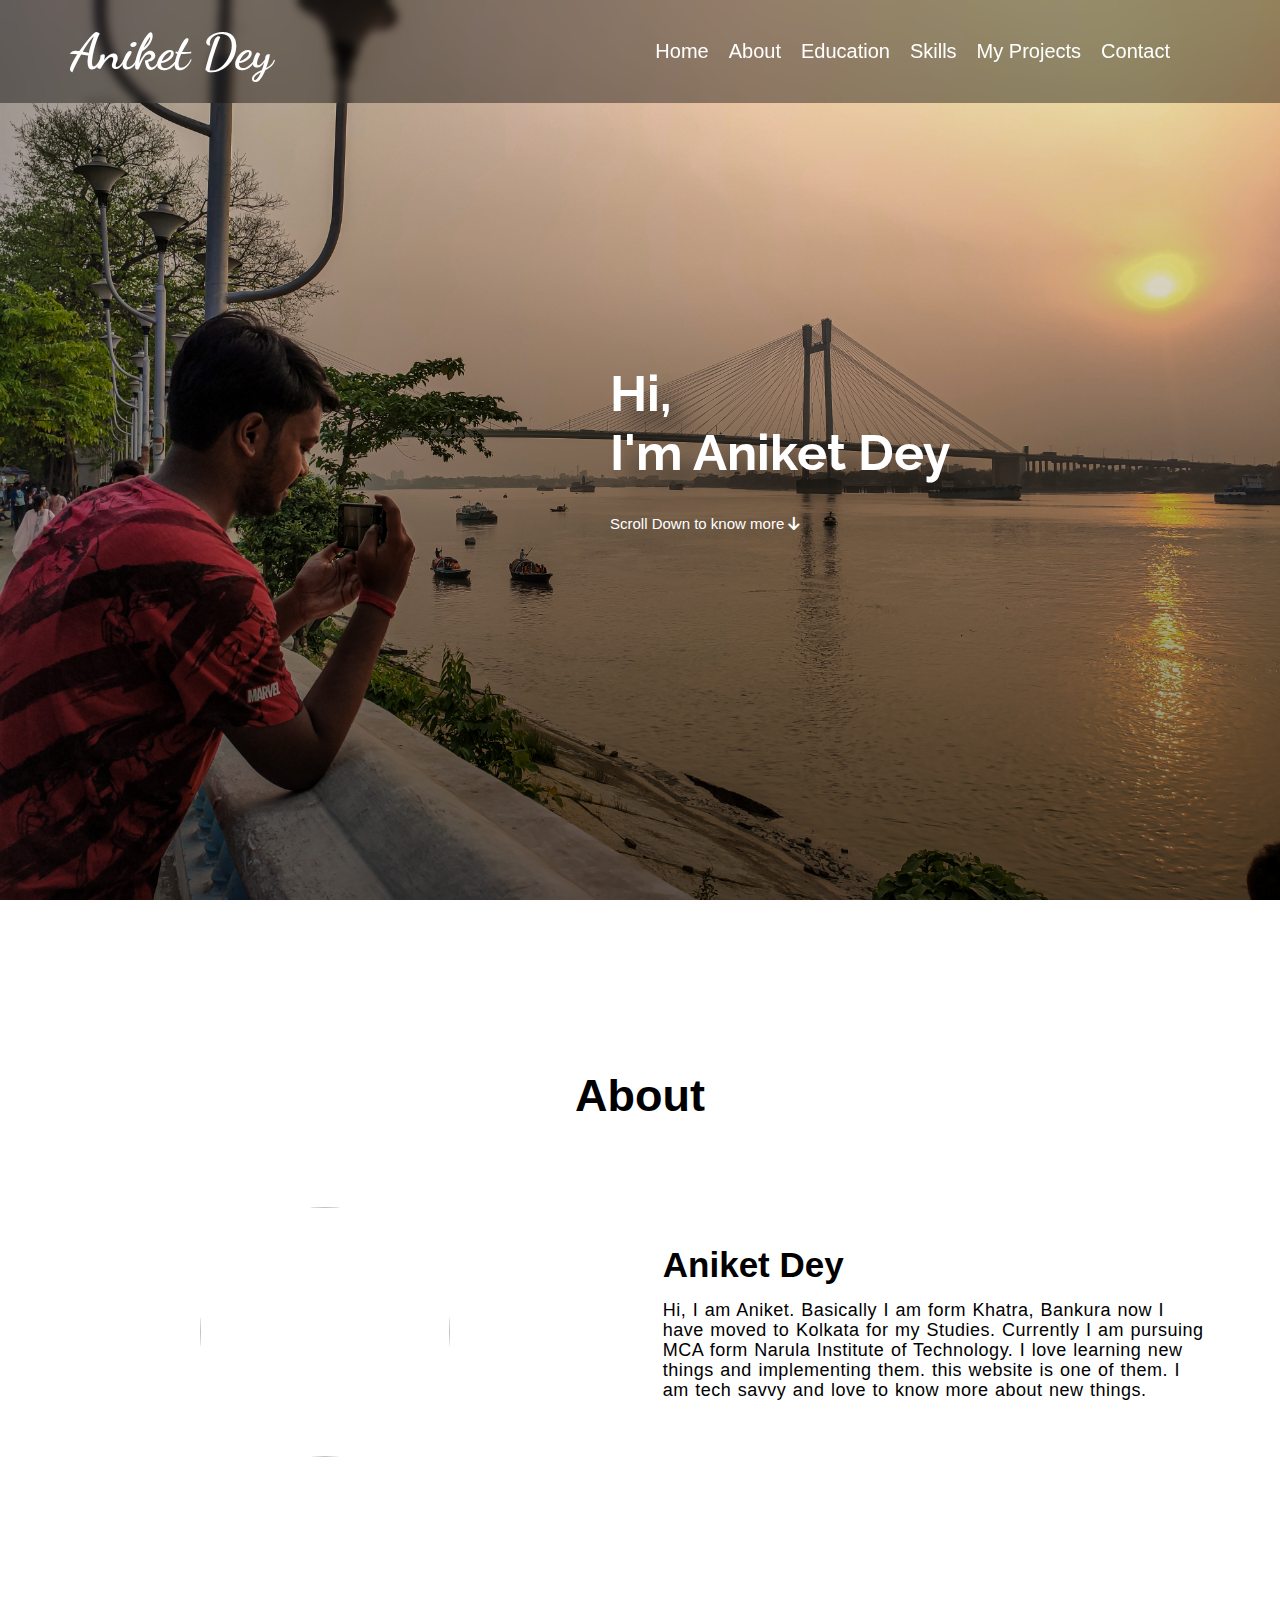
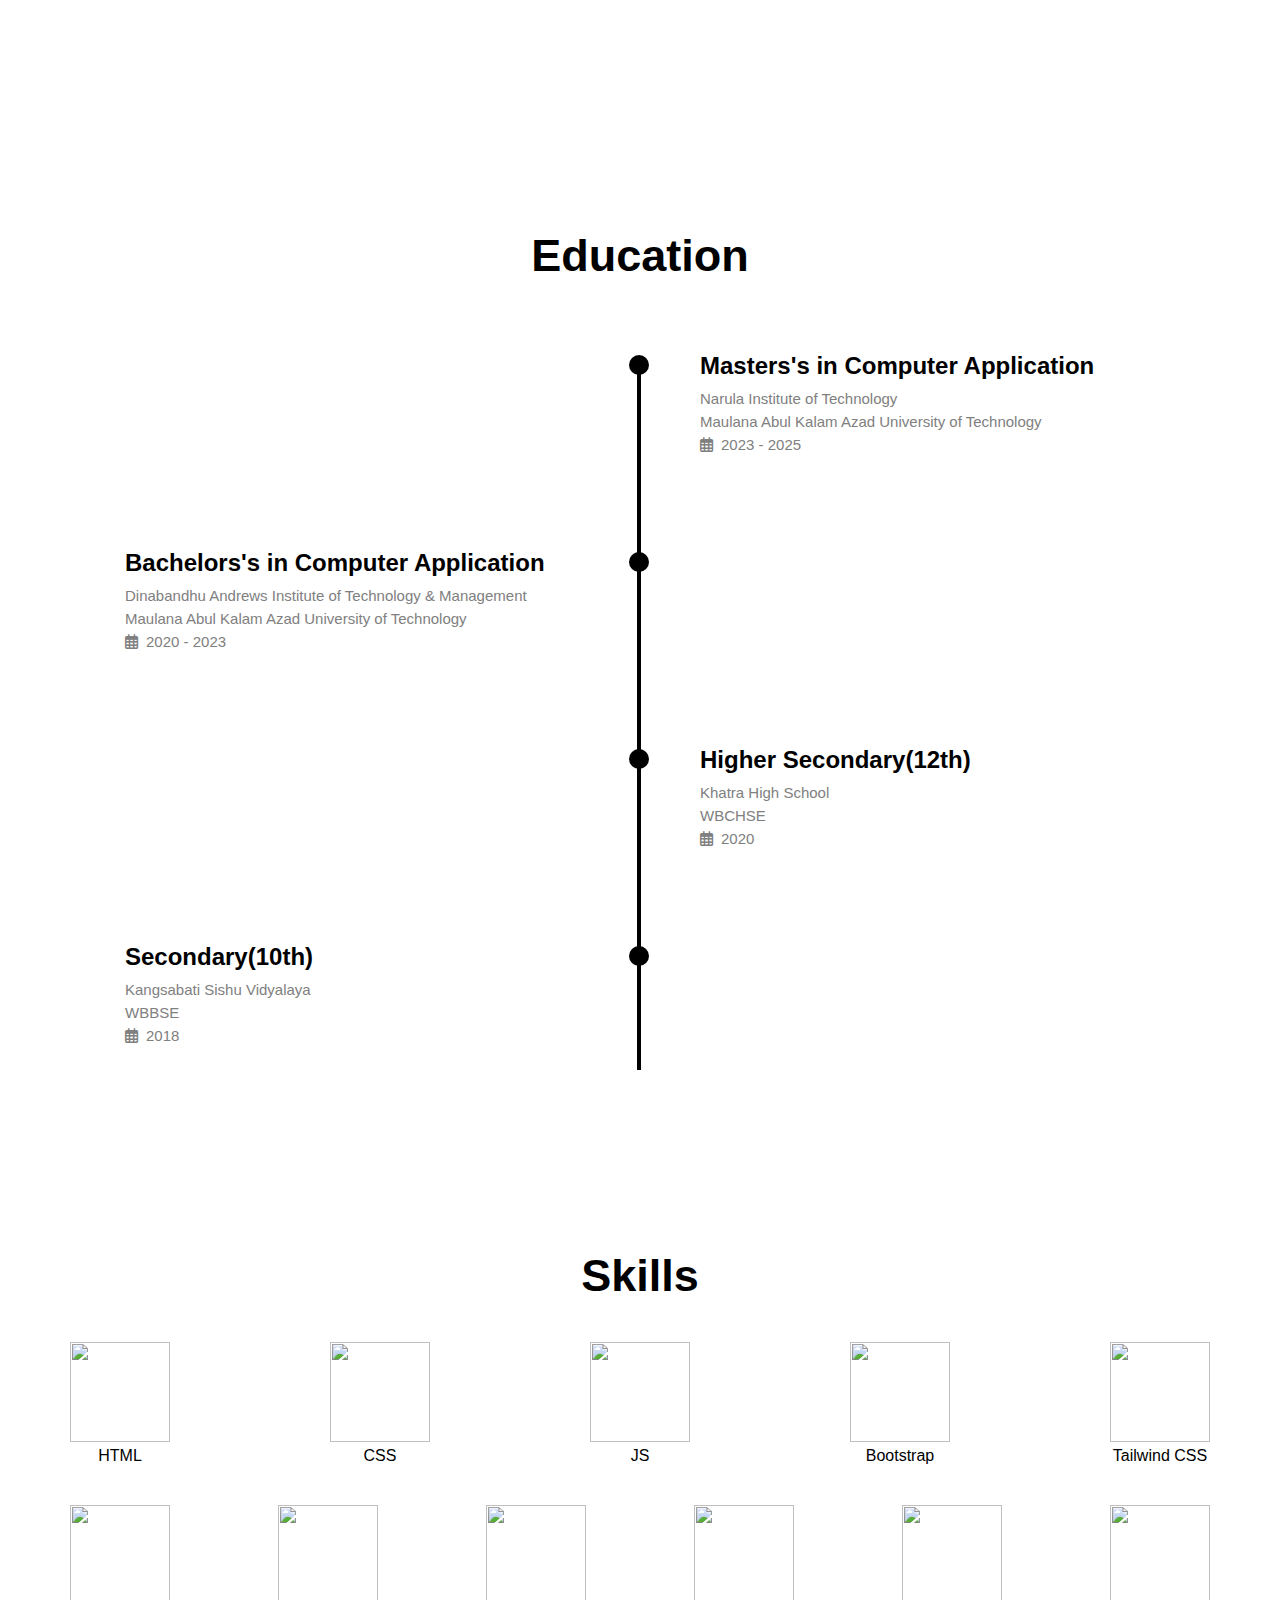
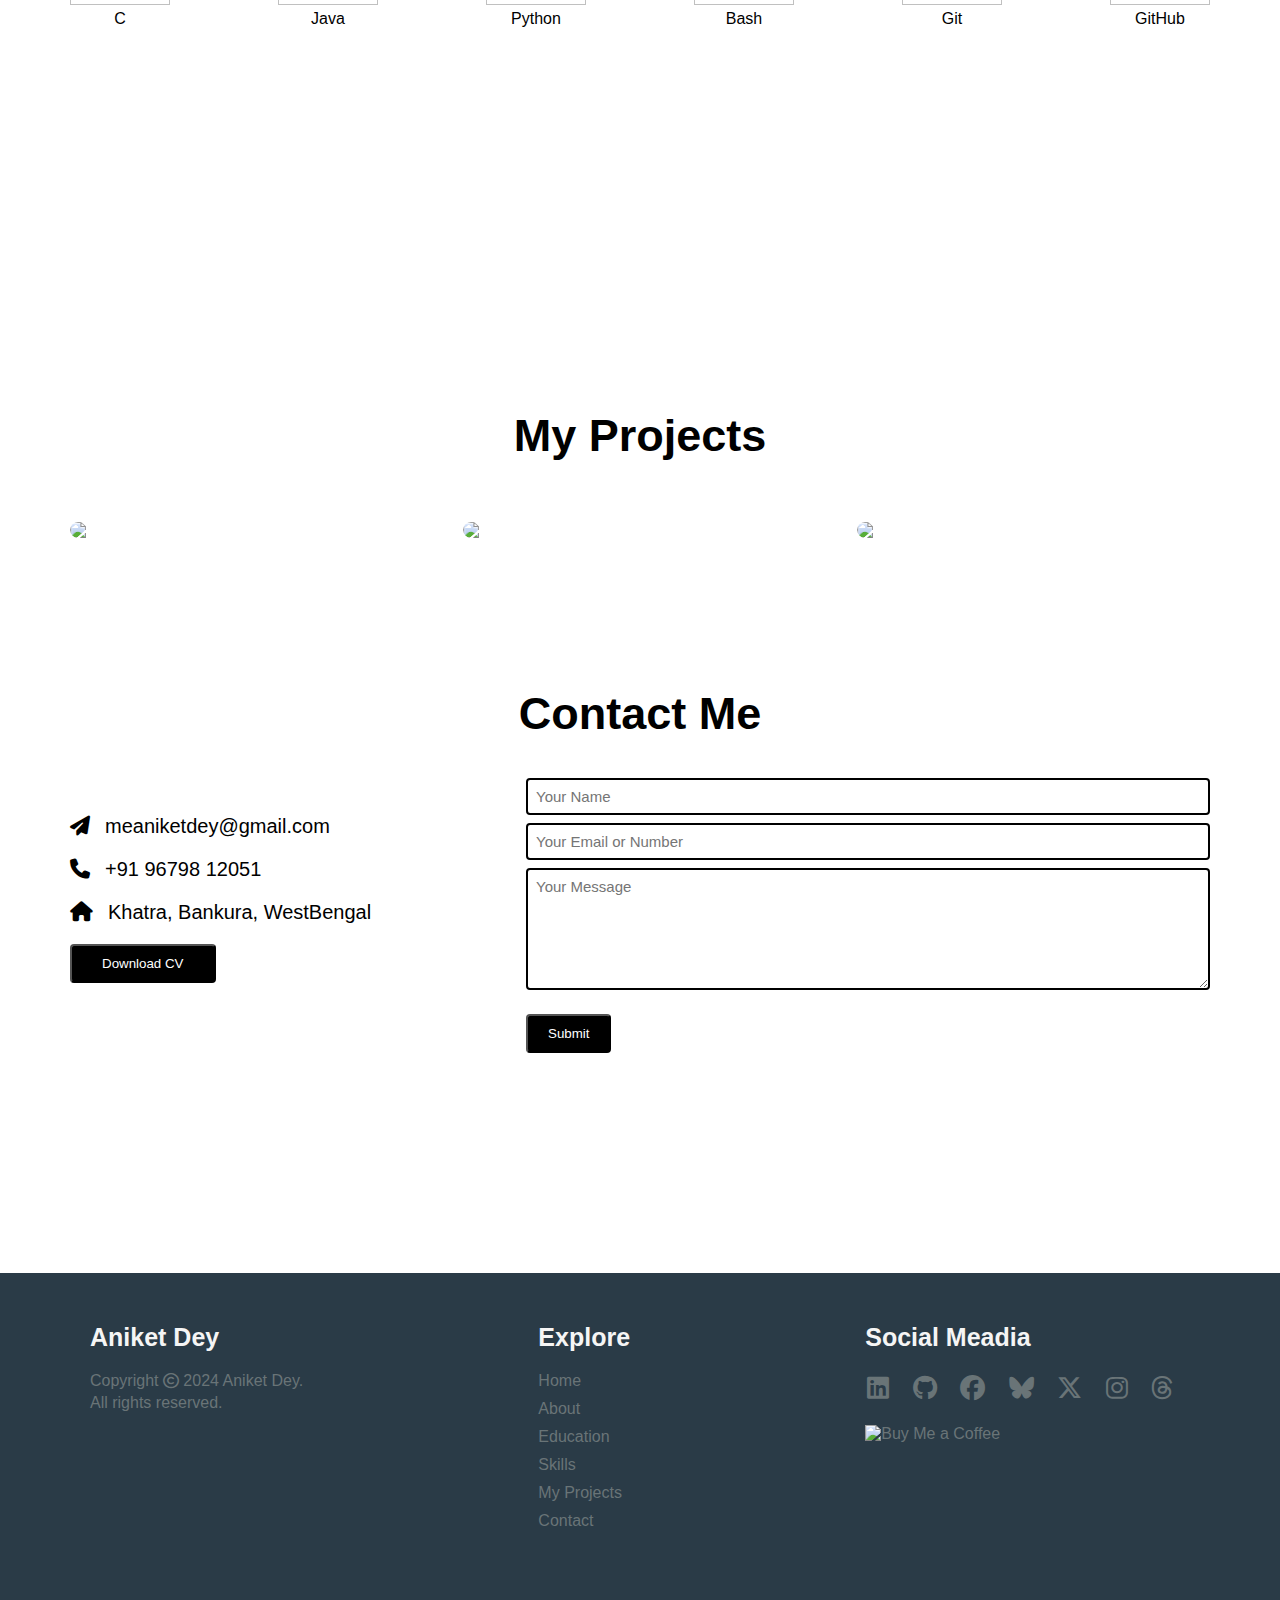
==== commit 56df8c99: "added buy me a coffee button" ====
--- a/index.html
+++ b/index.html
@@ -347,6 +347,7 @@
                         <a href="#contact">Contact</a>
                     </div>
                 </div>
+                
                 <div class="foot-col">
                     <h1>Social Meadia</h1>
                     <div class="foot-item">
@@ -364,7 +365,6 @@
                                 <i class="fa-brands fa-bluesky"></i>
                             </a>
                             <a href="https://twitter.com/AniketDey_?t=77IrFB-_2N0jn8jHbGXH6w&s=08" target="_blank">
-                                <!-- <i class="fa-brands fa-twitter"></i> -->
                                 <i class="fa-brands fa-x-twitter"></i>
                             </a>
                             <a href="https://instagram.com/aniket_dey_?igshid=YmMyMTA2M2Y=" target="_blank">
@@ -373,8 +373,11 @@
                             <a href="https://www.threads.net/@aniket_dey_" target="_blank">
                                 <i class="fa-brands fa-threads"></i>
                             </a>
-                            
-                            
+                        </div>
+                        <div class="icon coffee">
+                            <a id="open">
+                                <img src="https://cdn.buymeacoffee.com/buttons/v2/default-yellow.png" alt="Buy Me a Coffee">
+                            </a>
                         </div>
                     </div>
                 </div>
@@ -382,9 +385,32 @@
         </div>
     </footer>
 
+    <!-- buy me coffee modal -->
+    <div class="modal" id="modal">
+        <div class="upi">
+            <h1>Thanks Buddy</h1>
+            <img src="images1/upi_new.png" alt="">
+            <button class="upi-btn" id="close">Close</button>
+        </div>
+    </div>
 
     <!-- lenis Smooth Scroll CDN -->
     <script src="https://unpkg.com/lenis@1.1.13/dist/lenis.min.js"></script> 
+
+    <!-- buy me a coffee logic -->
+    <script>
+        const open = document.getElementById('open');
+        const modal = document.getElementById('modal');
+        const close = document.getElementById('close');
+
+        open.addEventListener('click',()=> {
+            modal.classList.add('show');
+        })
+
+        close.addEventListener('click',()=> {
+            modal.classList.remove('show');
+        })
+    </script>
 
     <!-- Lenis Smooth Scroll setup JS -->
     <script>
--- a/css/style.css
+++ b/css/style.css
@@ -655,7 +655,8 @@
     color: #000;
 }
 
-.btn:hover {
+.btn:hover,
+.upi-btn:hover {
     background: white;
     border-color: black;
     color: black;
@@ -730,11 +731,77 @@
     height: 20px;
 }
 
-
-
-
-
-
+.coffee {
+    margin-top: 20px;
+}
+
+.coffee button{
+    border: none;
+    border-radius: 2px;
+}
+.coffee img {
+    height: 40px;
+}
+
+
+.modal{
+    position: fixed;
+    background-color: rgba(0, 0, 0, 0.3);
+    height: 100vh;
+    width: 100%;
+    display: flex;
+    top: 0;
+    left: 0;
+    flex-direction: column;
+    align-items: center;
+    justify-content: center;
+    opacity: 0;
+    pointer-events: none;
+    transition: opacity 0.3s ease;
+}
+
+.modal.show{
+    pointer-events: auto;
+    opacity: 1;
+}
+
+.open{
+    border-radius: 2px;
+    border: none;
+}
+
+.upi {
+    padding: 25px;
+    border-radius: 5px;
+    background-color: white;
+    display: flex;
+    flex-direction: column;
+    align-items: center;
+    justify-content: space-around;
+    gap: 15px;
+}
+
+.upi img{
+    border: 2px solid black;
+    border-radius: 5px;
+}
+
+.upi button{
+    height: 30px;
+    width: 80px;
+}
+
+.upi-btn{
+
+    /* padding: 10px 20px; */
+    /* margin-top: 20px; */
+    background: #000;
+    color: white;
+    border-radius: 4px;
+    transition: 0.5s;
+    cursor: pointer;
+
+}
 
 
 @media screen and (max-width: 1150px) {
@@ -895,7 +962,7 @@
 
 
     .foot {
-        height: 70vh;
+        height: 75vh;
     }
 
     .foot-box {
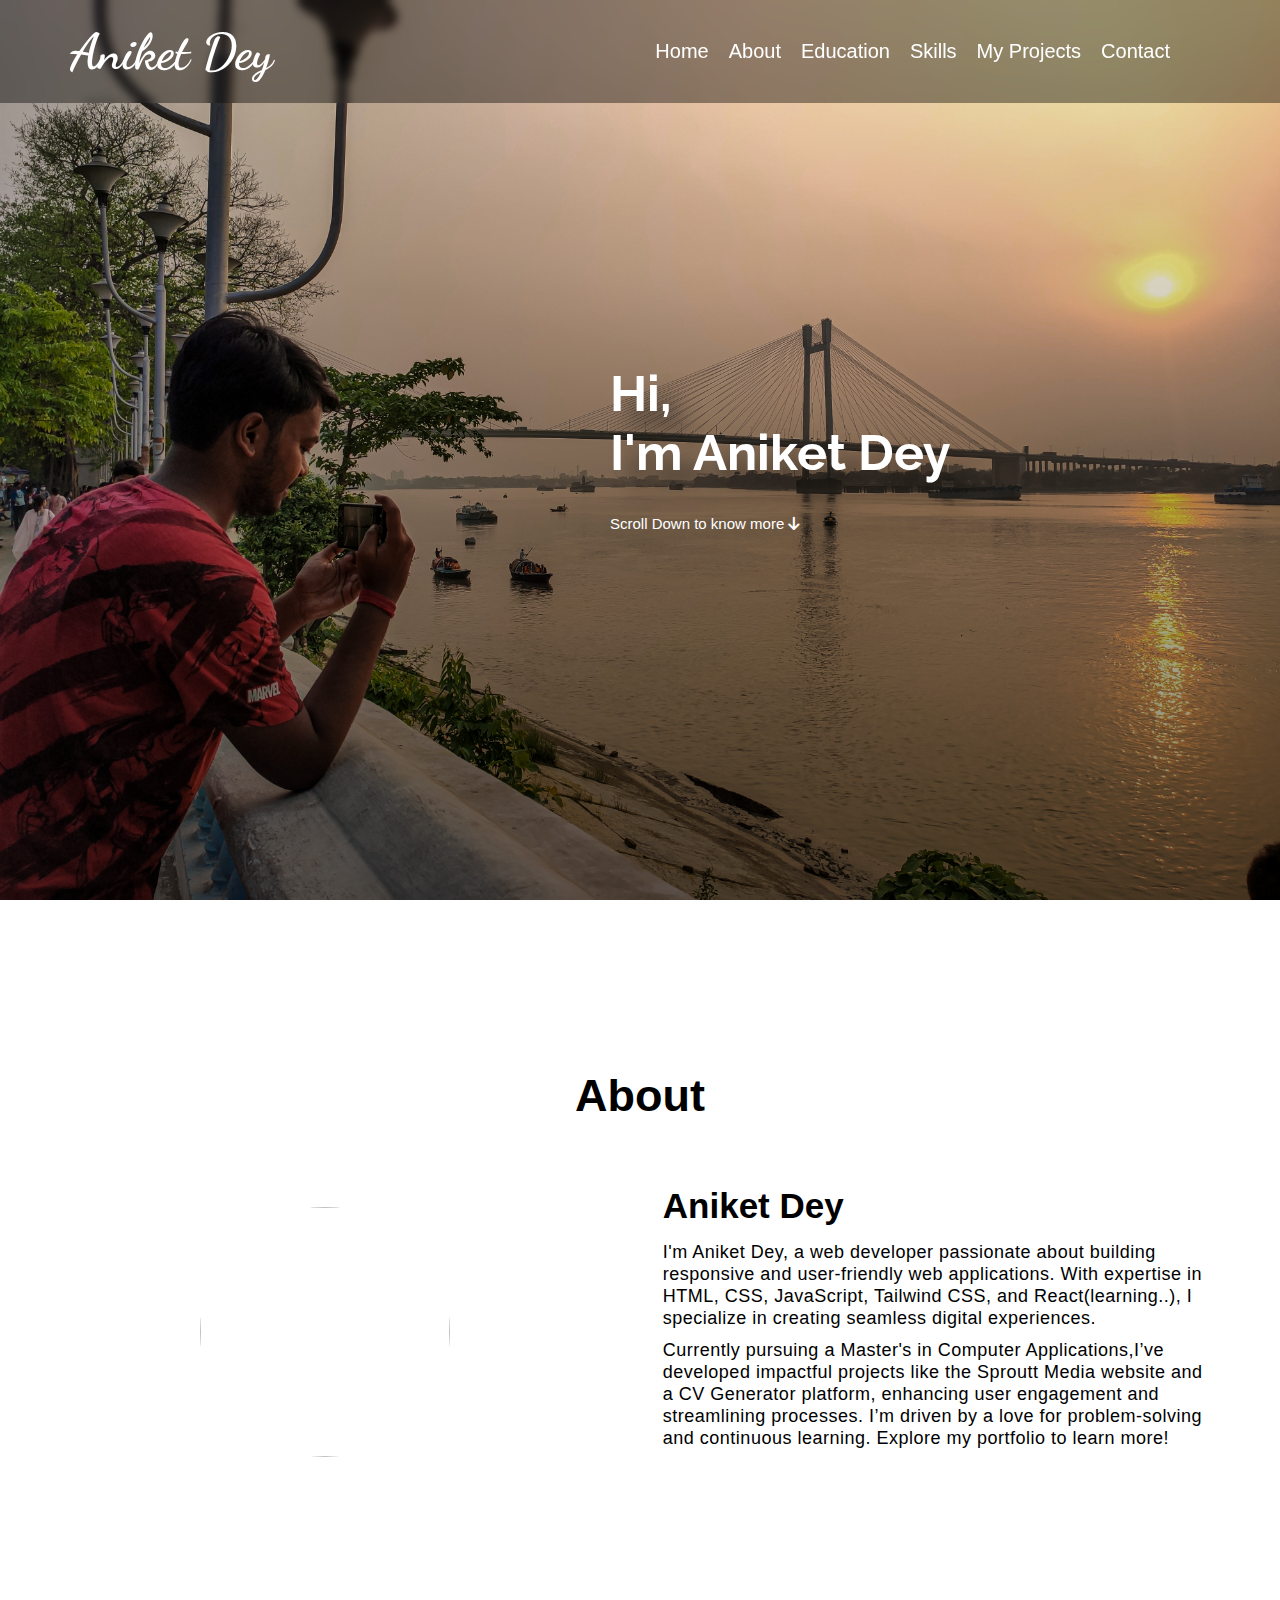
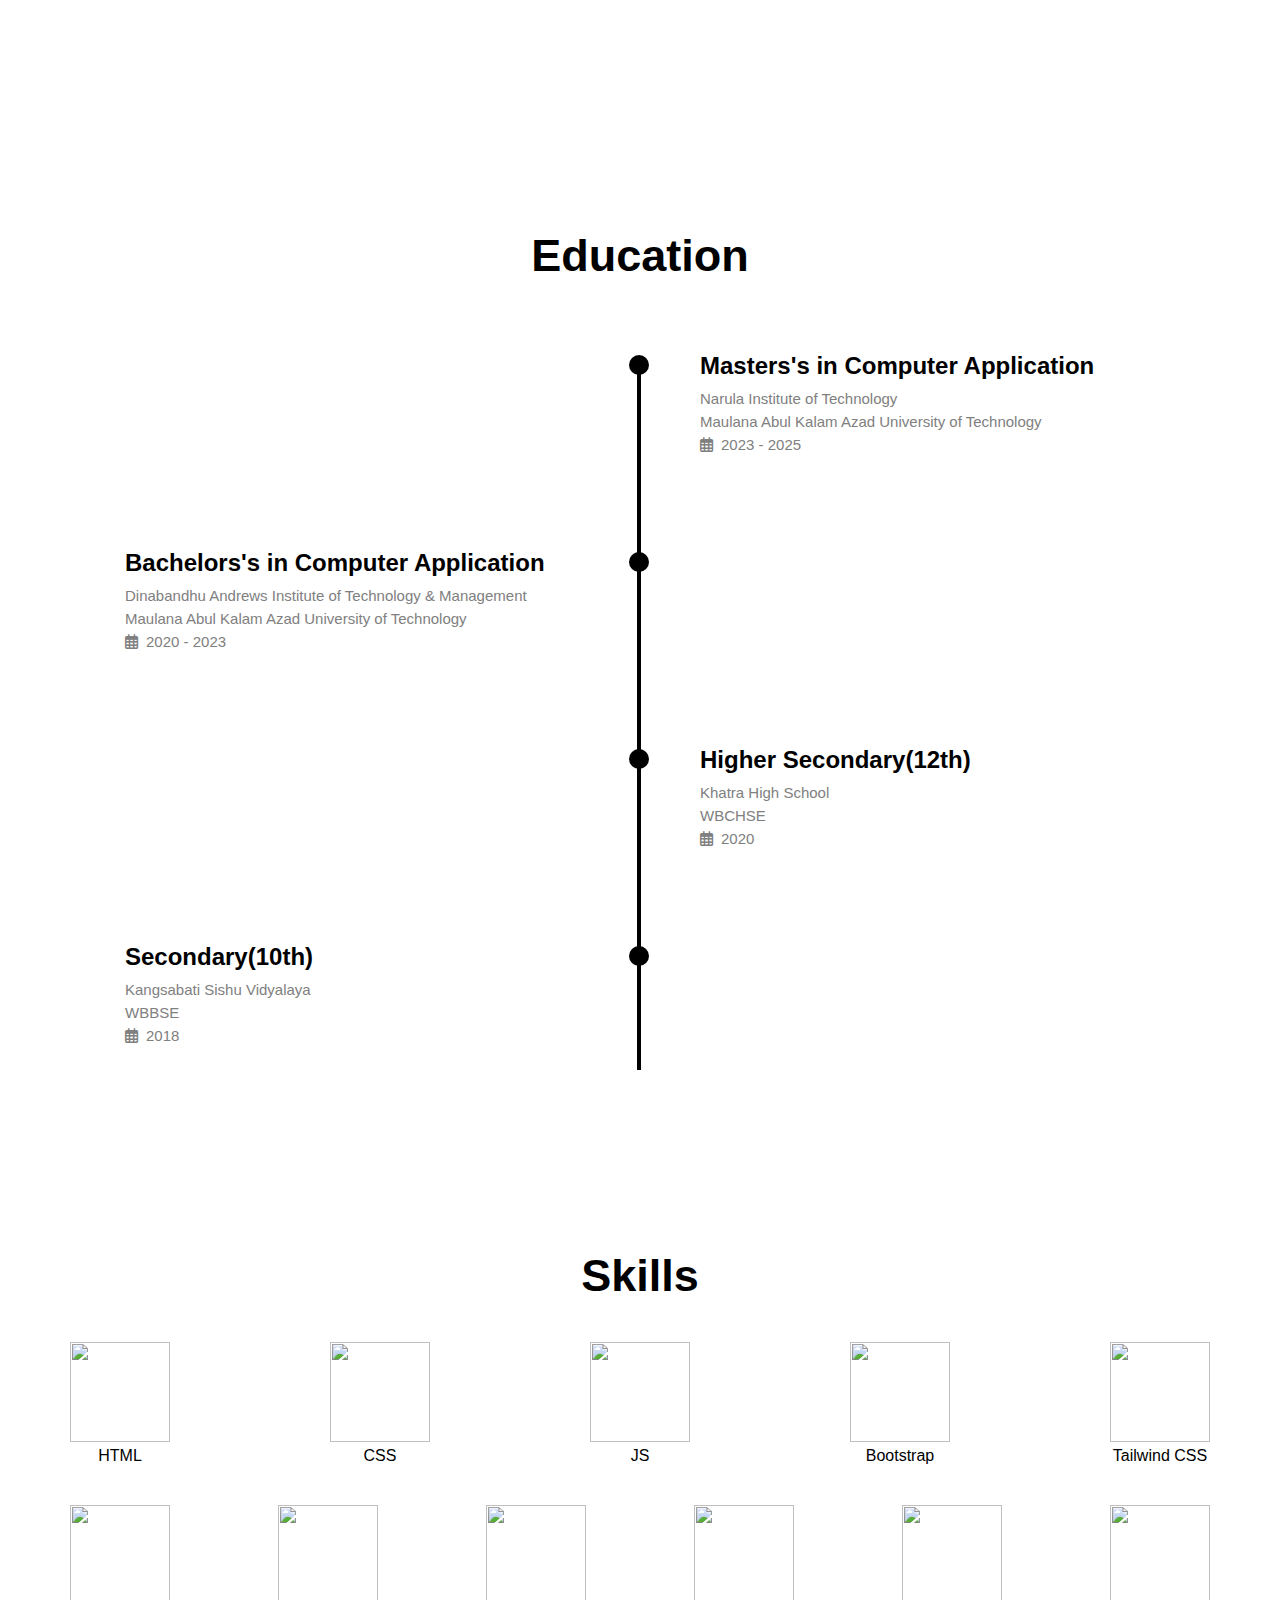
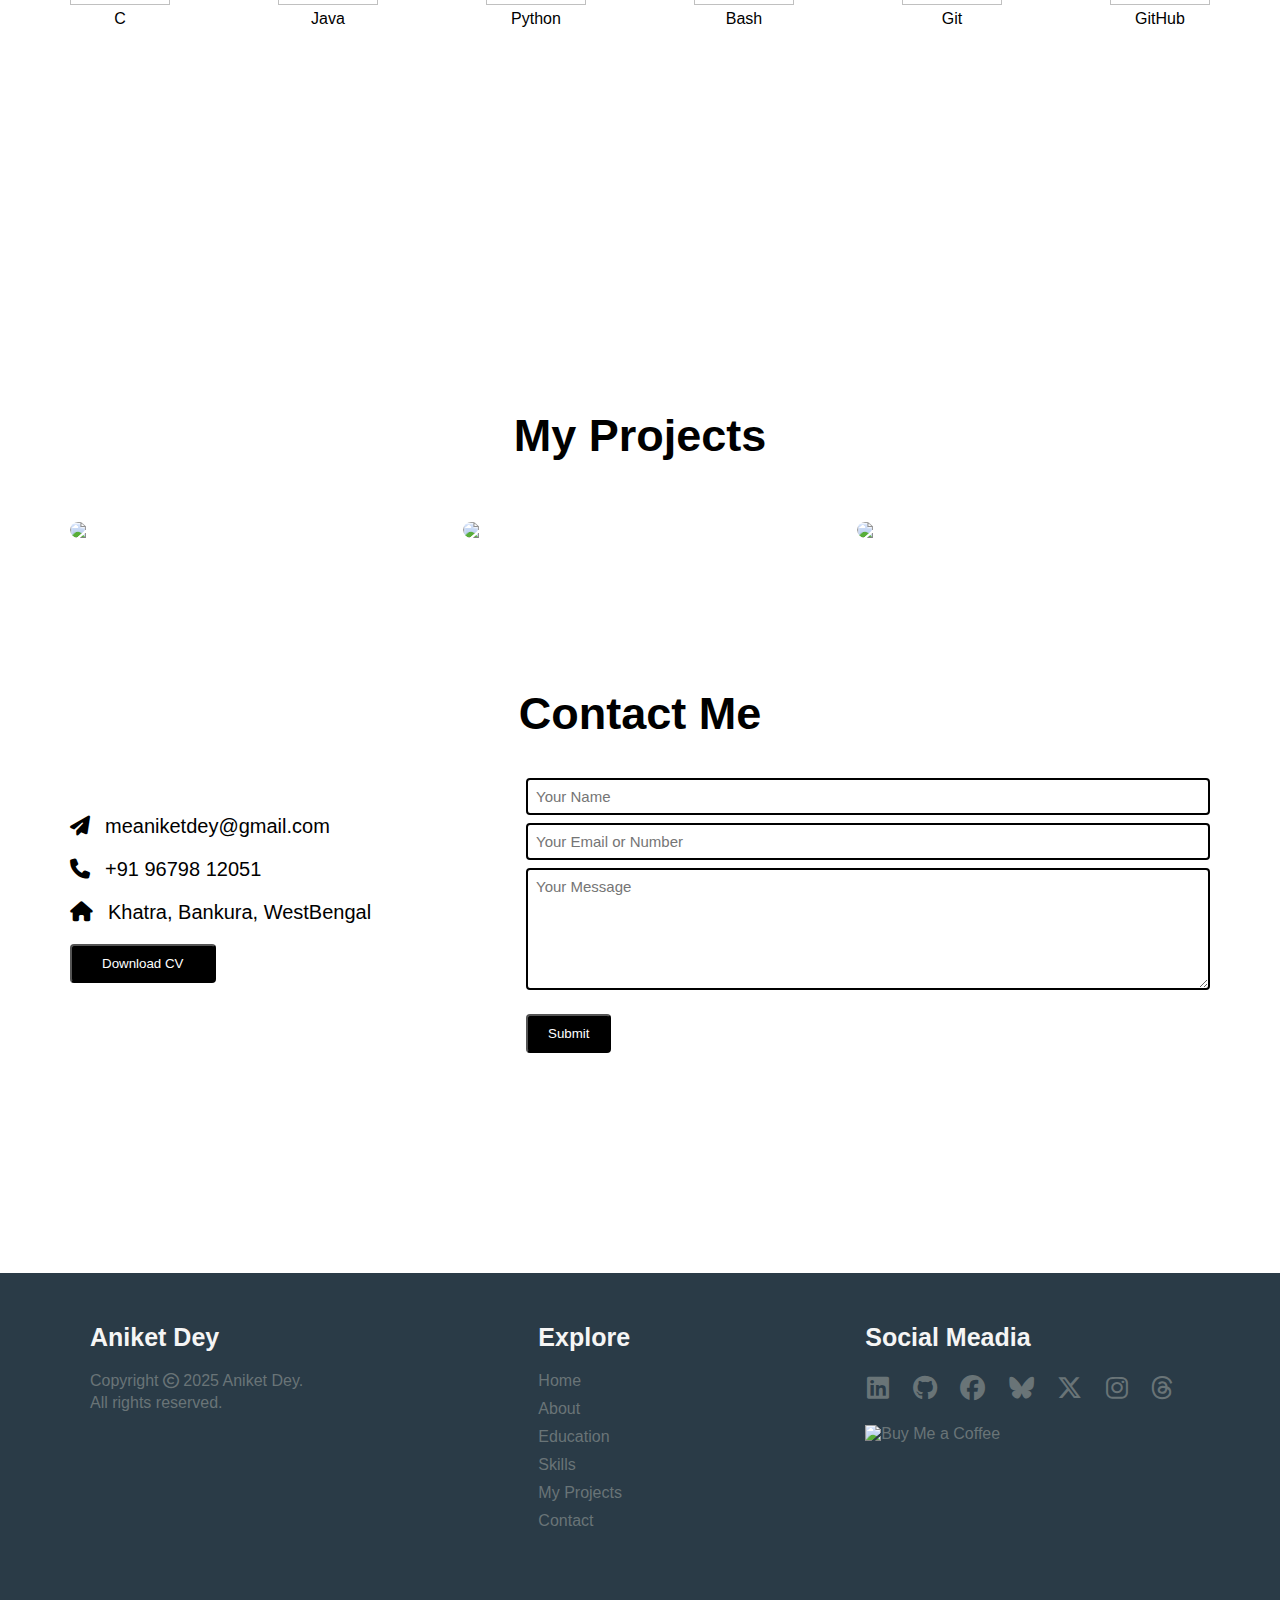
==== commit 1ed17237: "about section update and link page update" ====
--- a/index.html
+++ b/index.html
@@ -104,15 +104,19 @@
         <div class="container" id="about-con">
             <div class="about-box">
                 <div class="about-col about-box1" id="photo">
-                    <img src="images1/new.jpg" alt="">
+                    <img src="images1/new.jpg" class="img" alt="">
                 </div>
                 <div class="about-col about-box2" id="about-text">
                     <h2>Aniket Dey</h2>
 
-                    <p>Hi, I am Aniket. Basically I am form Khatra, Bankura now I have moved to Kolkata for my Studies.
-                        Currently I am pursuing MCA form Narula Institute of Technology. I love
-                        learning new things and implementing them. this website is one of them. I am tech savvy and love
-                        to know more about new things.
+                    
+                    <p>
+                        <span>
+                            I'm Aniket Dey, a web developer passionate about building responsive and user-friendly web applications. With expertise in HTML, CSS, JavaScript, Tailwind CSS, and React(learning..), I specialize in creating seamless digital experiences. 
+                        </span>
+                        <span>
+                            Currently pursuing a Master's in Computer Applications,I’ve developed impactful projects like the Sproutt Media website and a CV Generator platform, enhancing user engagement and streamlining processes. I’m driven by a love for problem-solving and continuous learning. Explore my portfolio to learn more!
+                        </span>
                     </p>
                 </div>
             </div>
@@ -332,7 +336,7 @@
                 <div class="foot-col">
                     <h1>Aniket Dey</h1>
                     <div class="foot-item">
-                        <p>Copyright <i class="fa-regular fa-copyright"></i> 2024 Aniket Dey.</p>
+                        <p>Copyright <i class="fa-regular fa-copyright"></i> 2025 Aniket Dey.</p>
                         <p>All rights reserved.</p>
                     </div>
                 </div>
--- a/css/style.css
+++ b/css/style.css
@@ -239,7 +239,6 @@
     position: absolute;
     top: 35px;
     left: 130px;
-
 }
 
 .about-col h2 {
@@ -248,12 +247,16 @@
 
 .about-col p {
     margin-top: 15px;
-    line-height: 20px;
-    word-spacing: 1px;
+    line-height: 22px;
+
     letter-spacing: 0.5px;
     font-size: large;
 }
 
+.about-col p span{
+    display: block;
+    margin-bottom: 10px;
+}
 .title h1 {
     position: relative;
 }
@@ -887,13 +890,13 @@
     .about {
         margin-top: 80px;
         margin-bottom: 190px;
-
+        height: 100vh;
     }
 
     .about-box {
         margin-top: 70px;
         display: flex;
-        height: 80vh;
+        height: 100vh;
         width: 100%;
         /* position: static; */
         flex-direction: column;
@@ -909,16 +912,20 @@
         align-items: center;
         justify-content: center;
         text-align: justify;
+        margin-bottom: 30px;
     }
 
     .about-box1 {
         background: url(../images1/new.jpg);
         background-size: cover;
         background-position: center center;
-        /* width: 250px;
-        height: 250px; */
-        border-radius: 50%;
+        border-radius: 25px;
         display: block;
+    }
+
+    #about-text{
+        width: 300px;
+        height: 500px;
     }
 
     #about-text p {
@@ -962,7 +969,7 @@
 
 
     .foot {
-        height: 75vh;
+        height: 80vh;
     }
 
     .foot-box {
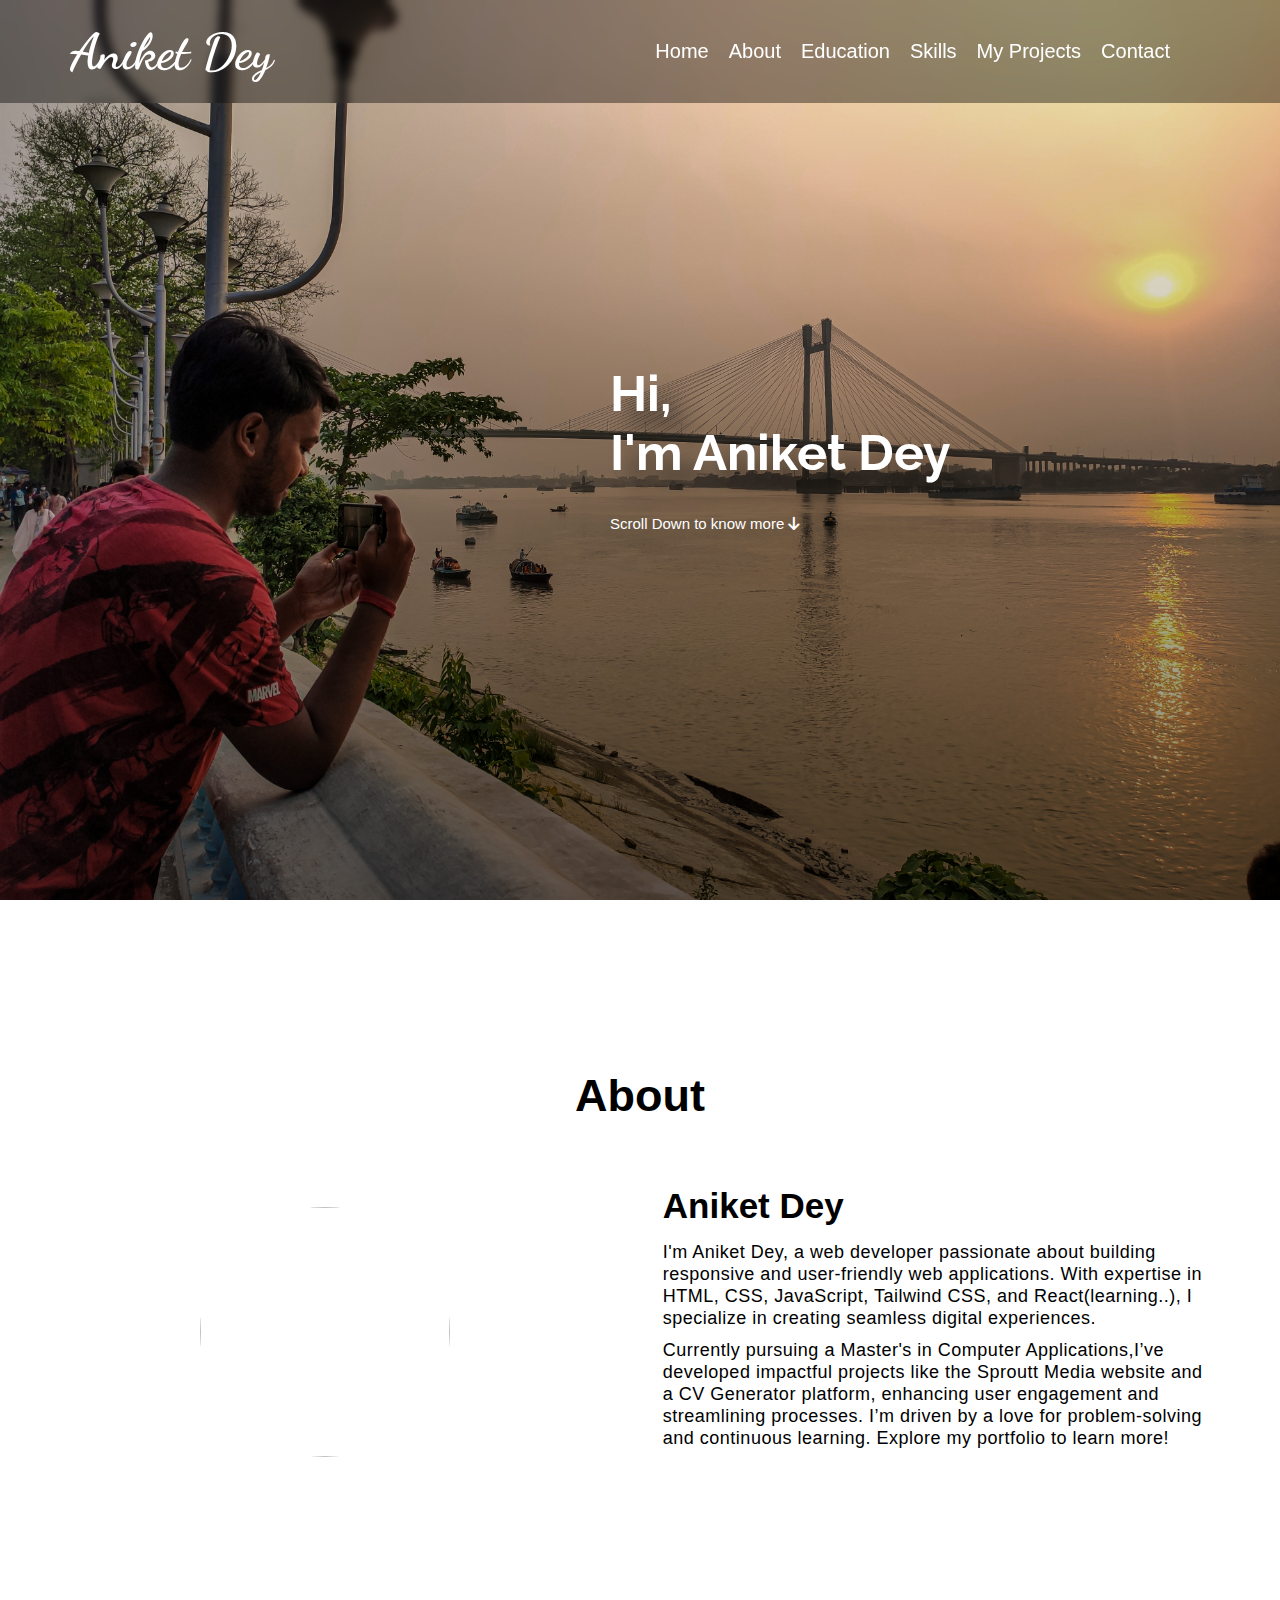
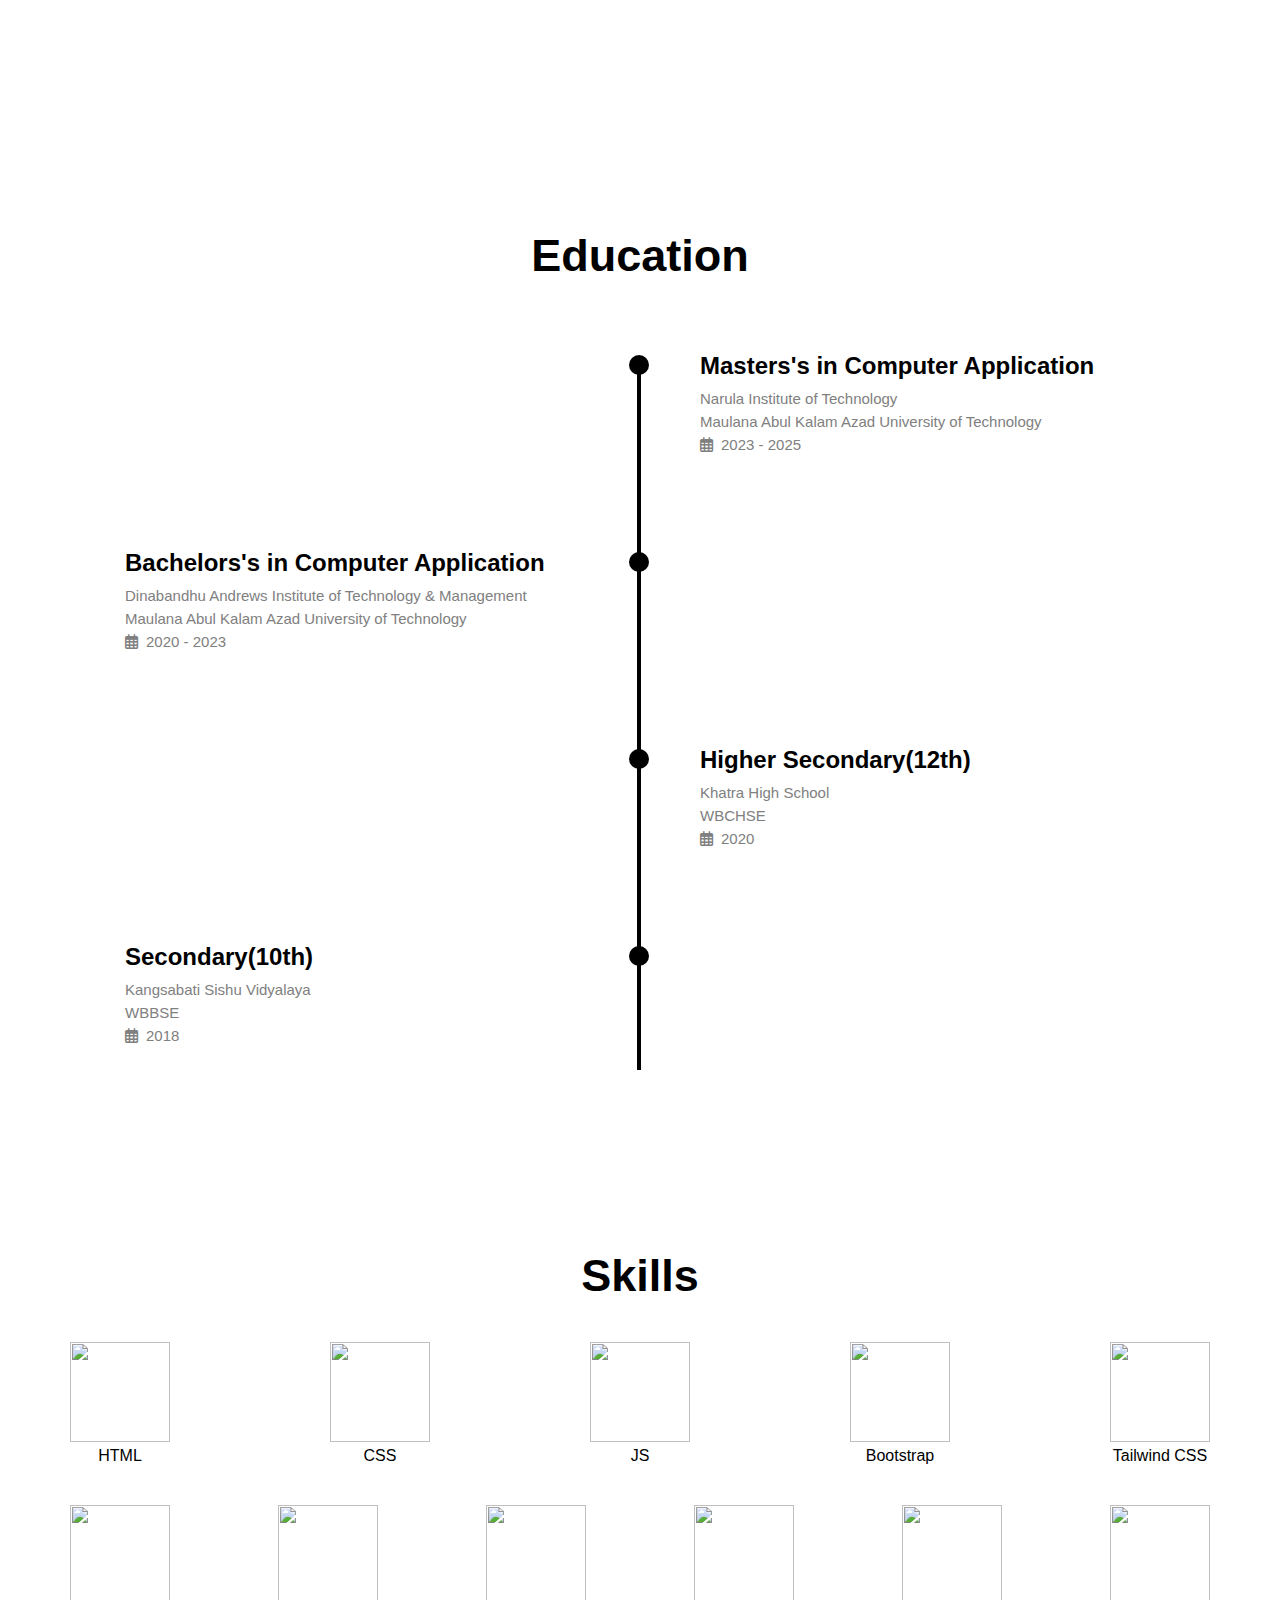
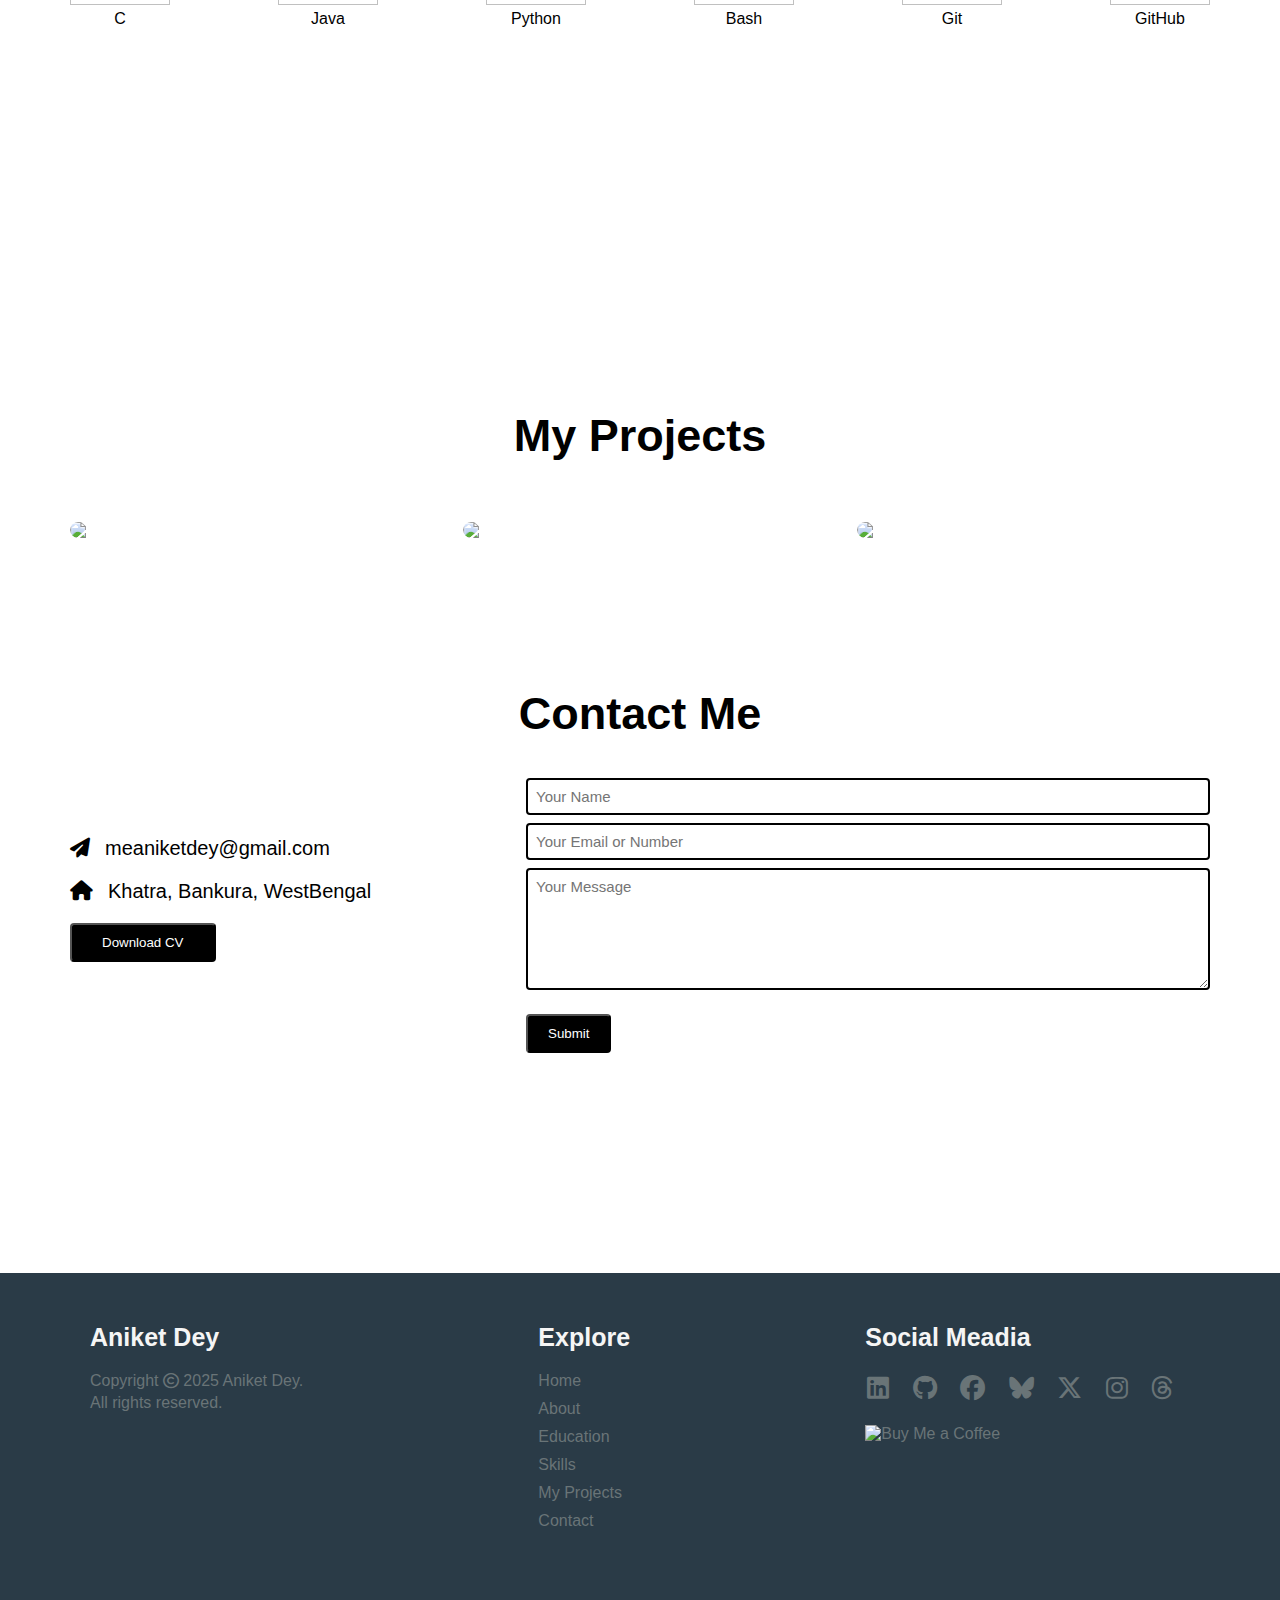
==== commit 28b6fd8f: "some update" ====
--- a/index.html
+++ b/index.html
@@ -307,7 +307,6 @@
             <div class="contact-box">
                 <div class="contact-1">
                     <p><i class="fa-solid fa-paper-plane"></i><a href="https://mail.google.com/mail/u/0/?view=cm&amp;fs=1&amp;tf=1&amp;source=mailto&amp;to=meaniketdey@gmail.com" target="_blank" rel="nofollow noopener" title="Send Email">meaniketdey@gmail.com</a></p>
-                    <p><i class="fa-solid fa-phone"></i><a href="tel:+919679812051" title="Call">+91 96798 12051</a></p>
                     <p><i class="fa-solid fa-house"></i>Khatra, Bankura, WestBengal</p>
                     <button type="submit" class="cv btn">
                         <a href="AniketDey_Resume.pdf" download="">Download CV</a>
--- a/css/style.css
+++ b/css/style.css
@@ -843,6 +843,7 @@
         font-size: 12px;
         font-weight: 300;
         transform: 1s;
+        flex-wrap: nowrap;;
     }
 
     .banner {
@@ -960,7 +961,8 @@
     }
 
     .contact {
-        height: 100vh;
+
+        margin-bottom: 200px;
     }
 
     .contact-box {
